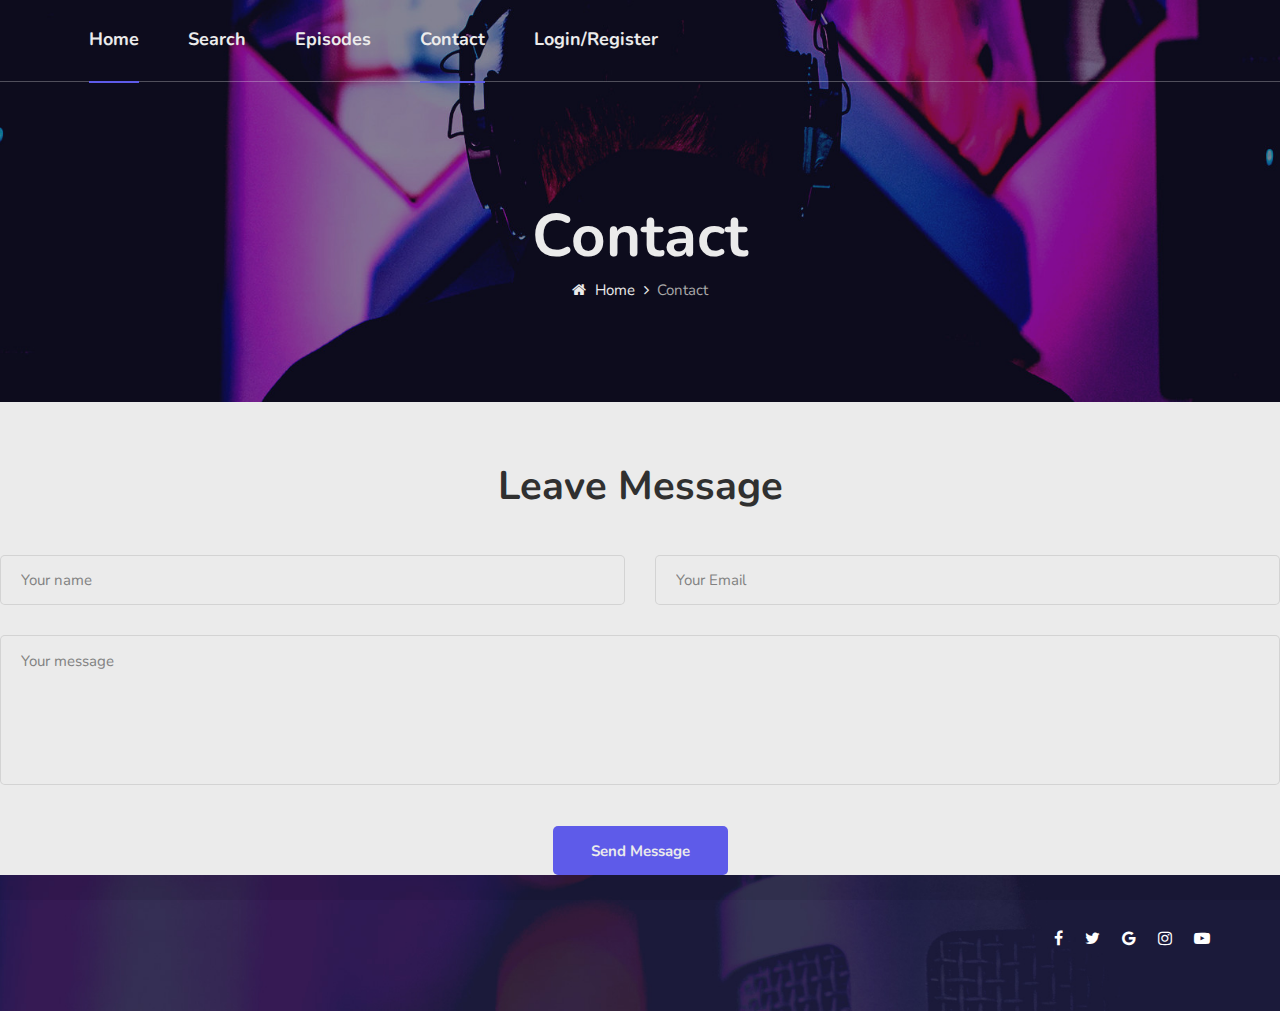
==== contact.html @ 4a9412c0 "Added files" ====
<!DOCTYPE html>
<html lang="ENG. US">

<head>
    <meta charset="UTF-8">
    <meta name="description" content="Podcast Website">
    <meta name="keywords" content="Podcast Website">
    <meta name="viewport" content="width=device-width, initial-scale=1.0">
    <meta http-equiv="X-UA-Compatible" content="ie=edge">
    <title>Podcast Website</title>

    <!-- Google Font -->
    <link href="https://fonts.googleapis.com/css2?family=Nunito:wght@300;400;600;700;800;900&display=swap"
    rel="stylesheet">

    <!-- Css Styles -->
    <link rel="stylesheet" href="css/bootstrap.min.css" type="text/css">
    <link rel="stylesheet" href="css/font-awesome.min.css" type="text/css">
    <link rel="stylesheet" href="css/elegant-icons.css" type="text/css">
    <link rel="stylesheet" href="css/magnific-popup.css" type="text/css">
    <link rel="stylesheet" href="css/owl.carousel.min.css" type="text/css">
    <link rel="stylesheet" href="css/slicknav.min.css" type="text/css">
    <link rel="stylesheet" href="css/style.css" type="text/css">
</head>

<body>
    <!-- Page Preloder -->
    <div id="preloder">
        <div class="loader"></div>
    </div>

    <!-- Offcanvas Menu Begin -->
    <div class="offcanvas-menu-overlay"></div>
    <div class="offcanvas-menu-wrapper">
        
        <div class="offcanvas__logo">
            <a href="./index.html"><img src="img/logo.jpg" alt=""></a>
        </div>
        <div id="mobile-menu-wrap"></div>
       
    </div>
    <!-- Offcanvas Menu End -->

    <!-- Header Section Begin -->
    <header class="header">
        <div class="container-fluid">
            <div class="row">
                <div class="col-lg-8">
                    <div class="header__logo">
                        <a href="./index.html"><img src="img/logo.png" alt=""></a>
                    </div>
                    <nav class="header__menu mobile-menu">
                        <ul>
                            <li class="active"><a href="./index.html">Home</a></li>
                            <li><a href="./search.html">Search</a></li>
                            <li><a href="./episodes.html">Episodes</a></li>
                            <li class="active"><a href="./contact.html">Contact</a></li>
                            <li><a href="./login.html">Login/Register</a></li>
                        </ul>
                    </nav>
                </div>
            </div>
            <div class="canvas__open"><i class="fa fa-bars"></i></div>
        </div>
    </header>
    <!-- Header Section End -->

    <!-- Breadcrumb Section Begin -->
    <section class="breadcrumb-option normal-breadcrumb spad set-bg" data-setbg="img/breadcrumb-bg.jpg">
        <div class="container">
            <div class="row">
                <div class="col-lg-12">
                    <div class="breadcrumb__text">
                        <h2>Contact</h2>
                        <div class="breadcrumb__links">
                            <a href="./index.html"><i class="fa fa-home"></i> Home</a>
                            <span>Contact</span>
                        </div>
                    </div>
                </div>
            </div>
        </div>
    </section>
    <!-- Breadcrumb Section End -->

    <!-- Contact Section Begin -->
   
       
        <div class="row">
            <div class="col-lg-12">
                <div class="contact__form">
                    <h2>Leave Message</h2>
                    <form action="#">
                        <div class="row">
                            <div class="col-lg-6 col-md-6 col-sm-6">
                                <input type="text" placeholder="Your name">
                            </div>
                            <div class="col-lg-6 col-md-6 col-sm-6">
                                <input type="text" placeholder="Your Email">
                            </div>
                            <div class="col-lg-12 text-center">
                                <textarea placeholder="Your message"></textarea>
                                <button type="submit" class="site-btn">Send Message</button>
                            </div>
                        </div>
                    </form>
                </div>
            </div>
        </div>
    </div>
</section>
<!-- Contact Section End -->

<!-- Footer Section Begin -->
<footer class="footer set-bg" data-setbg="img/footer-bg.jpg">
    <div class="container">
         
        <div class="row">
            <div class="col-lg-9 col-md-9">
                <div class="footer__widget">
                    <div class="footer__logo">
                        <a href="#"><img src="img/logo.png" alt=""></a>
                    </div>
                  
            </div>
        </div>
        <div class="col-lg-3 col-md-3">
            <div class="footer__social " style="margin-top:20%">
                <a href="#"><i class="fa fa-facebook"></i></a>
                <a href="#"><i class="fa fa-twitter"></i></a>
                <a href="#"><i class="fa fa-google"></i></a>
                <a href="#"><i class="fa fa-instagram"></i></a>
                <a href="#"><i class="fa fa-youtube-play"></i></a>
            </div>
        </div>
    </div>
</div>
</footer>
<!-- Footer Section End -->

<!-- Js Plugins -->
<script src="js/jquery-3.3.1.min.js"></script>
<script src="js/bootstrap.min.js"></script>
<script src="js/jquery.magnific-popup.min.js"></script>
<script src="js/mixitup.min.js"></script>
<script src="js/jquery.slicknav.js"></script>
<script src="js/owl.carousel.min.js"></script>
<script src="js/main.js"></script>

<!-- Music Plugin -->
<script src="js/jquery.jplayer.min.js"></script>
<script src="js/jplayerInit.js"></script>
</body>

</html>
---- css/elegant-icons.css ----
@font-face {
	font-family: 'ElegantIcons';
	src:url('../fonts/ElegantIcons.eot');
	src:url('../fonts/ElegantIcons.eot?#iefix') format('embedded-opentype'),
		url('../fonts/ElegantIcons.woff') format('woff'),
		url('../fonts/ElegantIcons.ttf') format('truetype'),
		url('../fonts/ElegantIcons.svg#ElegantIcons') format('svg');
	font-weight: normal;
	font-style: normal;
}

/* Use the following CSS code if you want to use data attributes for inserting your icons */
[data-icon]:before {
	font-family: 'ElegantIcons';
	content: attr(data-icon);
	speak: none;
	font-weight: normal;
	font-variant: normal;
	text-transform: none;
	line-height: 1;
	-webkit-font-smoothing: antialiased;
	-moz-osx-font-smoothing: grayscale;
}

/* Use the following CSS code if you want to have a class per icon */
/*
Instead of a list of all class selectors,
you can use the generic selector below, but it's slower:
[class*="your-class-prefix"] {
*/
.arrow_up, .arrow_down, .arrow_left, .arrow_right, .arrow_left-up, .arrow_right-up, .arrow_right-down, .arrow_left-down, .arrow-up-down, .arrow_up-down_alt, .arrow_left-right_alt, .arrow_left-right, .arrow_expand_alt2, .arrow_expand_alt, .arrow_condense, .arrow_expand, .arrow_move, .arrow_carrot-up, .arrow_carrot-down, .arrow_carrot-left, .arrow_carrot-right, .arrow_carrot-2up, .arrow_carrot-2down, .arrow_carrot-2left, .arrow_carrot-2right, .arrow_carrot-up_alt2, .arrow_carrot-down_alt2, .arrow_carrot-left_alt2, .arrow_carrot-right_alt2, .arrow_carrot-2up_alt2, .arrow_carrot-2down_alt2, .arrow_carrot-2left_alt2, .arrow_carrot-2right_alt2, .arrow_triangle-up, .arrow_triangle-down, .arrow_triangle-left, .arrow_triangle-right, .arrow_triangle-up_alt2, .arrow_triangle-down_alt2, .arrow_triangle-left_alt2, .arrow_triangle-right_alt2, .arrow_back, .icon_minus-06, .icon_plus, .icon_close, .icon_check, .icon_minus_alt2, .icon_plus_alt2, .icon_close_alt2, .icon_check_alt2, .icon_zoom-out_alt, .icon_zoom-in_alt, .icon_search, .icon_box-empty, .icon_box-selected, .icon_minus-box, .icon_plus-box, .icon_box-checked, .icon_circle-empty, .icon_circle-slelected, .icon_stop_alt2, .icon_stop, .icon_pause_alt2, .icon_pause, .icon_menu, .icon_menu-square_alt2, .icon_menu-circle_alt2, .icon_ul, .icon_ol, .icon_adjust-horiz, .icon_adjust-vert, .icon_document_alt, .icon_documents_alt, .icon_pencil, .icon_pencil-edit_alt, .icon_pencil-edit, .icon_folder-alt, .icon_folder-open_alt, .icon_folder-add_alt, .icon_info_alt, .icon_error-oct_alt, .icon_error-circle_alt, .icon_error-triangle_alt, .icon_question_alt2, .icon_question, .icon_comment_alt, .icon_chat_alt, .icon_vol-mute_alt, .icon_volume-low_alt, .icon_volume-high_alt, .icon_quotations, .icon_quotations_alt2, .icon_clock_alt, .icon_lock_alt, .icon_lock-open_alt, .icon_key_alt, .icon_cloud_alt, .icon_cloud-upload_alt, .icon_cloud-download_alt, .icon_image, .icon_images, .icon_lightbulb_alt, .icon_gift_alt, .icon_house_alt, .icon_genius, .icon_mobile, .icon_tablet, .icon_laptop, .icon_desktop, .icon_camera_alt, .icon_mail_alt, .icon_cone_alt, .icon_ribbon_alt, .icon_bag_alt, .icon_creditcard, .icon_cart_alt, .icon_paperclip, .icon_tag_alt, .icon_tags_alt, .icon_trash_alt, .icon_cursor_alt, .icon_mic_alt, .icon_compass_alt, .icon_pin_alt, .icon_pushpin_alt, .icon_map_alt, .icon_drawer_alt, .icon_toolbox_alt, .icon_book_alt, .icon_calendar, .icon_film, .icon_table, .icon_contacts_alt, .icon_headphones, .icon_lifesaver, .icon_piechart, .icon_refresh, .icon_link_alt, .icon_link, .icon_loading, .icon_blocked, .icon_archive_alt, .icon_heart_alt, .icon_star_alt, .icon_star-half_alt, .icon_star, .icon_star-half, .icon_tools, .icon_tool, .icon_cog, .icon_cogs, .arrow_up_alt, .arrow_down_alt, .arrow_left_alt, .arrow_right_alt, .arrow_left-up_alt, .arrow_right-up_alt, .arrow_right-down_alt, .arrow_left-down_alt, .arrow_condense_alt, .arrow_expand_alt3, .arrow_carrot_up_alt, .arrow_carrot-down_alt, .arrow_carrot-left_alt, .arrow_carrot-right_alt, .arrow_carrot-2up_alt, .arrow_carrot-2dwnn_alt, .arrow_carrot-2left_alt, .arrow_carrot-2right_alt, .arrow_triangle-up_alt, .arrow_triangle-down_alt, .arrow_triangle-left_alt, .arrow_triangle-right_alt, .icon_minus_alt, .icon_plus_alt, .icon_close_alt, .icon_check_alt, .icon_zoom-out, .icon_zoom-in, .icon_stop_alt, .icon_menu-square_alt, .icon_menu-circle_alt, .icon_document, .icon_documents, .icon_pencil_alt, .icon_folder, .icon_folder-open, .icon_folder-add, .icon_folder_upload, .icon_folder_download, .icon_info, .icon_error-circle, .icon_error-oct, .icon_error-triangle, .icon_question_alt, .icon_comment, .icon_chat, .icon_vol-mute, .icon_volume-low, .icon_volume-high, .icon_quotations_alt, .icon_clock, .icon_lock, .icon_lock-open, .icon_key, .icon_cloud, .icon_cloud-upload, .icon_cloud-download, .icon_lightbulb, .icon_gift, .icon_house, .icon_camera, .icon_mail, .icon_cone, .icon_ribbon, .icon_bag, .icon_cart, .icon_tag, .icon_tags, .icon_trash, .icon_cursor, .icon_mic, .icon_compass, .icon_pin, .icon_pushpin, .icon_map, .icon_drawer, .icon_toolbox, .icon_book, .icon_contacts, .icon_archive, .icon_heart, .icon_profile, .icon_group, .icon_grid-2x2, .icon_grid-3x3, .icon_music, .icon_pause_alt, .icon_phone, .icon_upload, .icon_download, .social_facebook, .social_twitter, .social_pinterest, .social_googleplus, .social_tumblr, .social_tumbleupon, .social_wordpress, .social_instagram, .social_dribbble, .social_vimeo, .social_linkedin, .social_rss, .social_deviantart, .social_share, .social_myspace, .social_skype, .social_youtube, .social_picassa, .social_googledrive, .social_flickr, .social_blogger, .social_spotify, .social_delicious, .social_facebook_circle, .social_twitter_circle, .social_pinterest_circle, .social_googleplus_circle, .social_tumblr_circle, .social_stumbleupon_circle, .social_wordpress_circle, .social_instagram_circle, .social_dribbble_circle, .social_vimeo_circle, .social_linkedin_circle, .social_rss_circle, .social_deviantart_circle, .social_share_circle, .social_myspace_circle, .social_skype_circle, .social_youtube_circle, .social_picassa_circle, .social_googledrive_alt2, .social_flickr_circle, .social_blogger_circle, .social_spotify_circle, .social_delicious_circle, .social_facebook_square, .social_twitter_square, .social_pinterest_square, .social_googleplus_square, .social_tumblr_square, .social_stumbleupon_square, .social_wordpress_square, .social_instagram_square, .social_dribbble_square, .social_vimeo_square, .social_linkedin_square, .social_rss_square, .social_deviantart_square, .social_share_square, .social_myspace_square, .social_skype_square, .social_youtube_square, .social_picassa_square, .social_googledrive_square, .social_flickr_square, .social_blogger_square, .social_spotify_square, .social_delicious_square, .icon_printer, .icon_calulator, .icon_building, .icon_floppy, .icon_drive, .icon_search-2, .icon_id, .icon_id-2, .icon_puzzle, .icon_like, .icon_dislike, .icon_mug, .icon_currency, .icon_wallet, .icon_pens, .icon_easel, .icon_flowchart, .icon_datareport, .icon_briefcase, .icon_shield, .icon_percent, .icon_globe, .icon_globe-2, .icon_target, .icon_hourglass, .icon_balance, .icon_rook, .icon_printer-alt, .icon_calculator_alt, .icon_building_alt, .icon_floppy_alt, .icon_drive_alt, .icon_search_alt, .icon_id_alt, .icon_id-2_alt, .icon_puzzle_alt, .icon_like_alt, .icon_dislike_alt, .icon_mug_alt, .icon_currency_alt, .icon_wallet_alt, .icon_pens_alt, .icon_easel_alt, .icon_flowchart_alt, .icon_datareport_alt, .icon_briefcase_alt, .icon_shield_alt, .icon_percent_alt, .icon_globe_alt, .icon_clipboard {
	font-family: 'ElegantIcons';
	speak: none;
	font-style: normal;
	font-weight: normal;
	font-variant: normal;
	text-transform: none;
	line-height: 1;
	-webkit-font-smoothing: antialiased;
}
.arrow_up:before {
	content: "\21";
}
.arrow_down:before {
	content: "\22";
}
.arrow_left:before {
	content: "\23";
}
.arrow_right:before {
	content: "\24";
}
.arrow_left-up:before {
	content: "\25";
}
.arrow_right-up:before {
	content: "\26";
}
.arrow_right-down:before {
	content: "\27";
}
.arrow_left-down:before {
	content: "\28";
}
.arrow-up-down:before {
	content: "\29";
}
.arrow_up-down_alt:before {
	content: "\2a";
}
.arrow_left-right_alt:before {
	content: "\2b";
}
.arrow_left-right:before {
	content: "\2c";
}
.arrow_expand_alt2:before {
	content: "\2d";
}
.arrow_expand_alt:before {
	content: "\2e";
}
.arrow_condense:before {
	content: "\2f";
}
.arrow_expand:before {
	content: "\30";
}
.arrow_move:before {
	content: "\31";
}
.arrow_carrot-up:before {
	content: "\32";
}
.arrow_carrot-down:before {
	content: "\33";
}
.arrow_carrot-left:before {
	content: "\34";
}
.arrow_carrot-right:before {
	content: "\35";
}
.arrow_carrot-2up:before {
	content: "\36";
}
.arrow_carrot-2down:before {
	content: "\37";
}
.arrow_carrot-2left:before {
	content: "\38";
}
.arrow_carrot-2right:before {
	content: "\39";
}
.arrow_carrot-up_alt2:before {
	content: "\3a";
}
.arrow_carrot-down_alt2:before {
	content: "\3b";
}
.arrow_carrot-left_alt2:before {
	content: "\3c";
}
.arrow_carrot-right_alt2:before {
	content: "\3d";
}
.arrow_carrot-2up_alt2:before {
	content: "\3e";
}
.arrow_carrot-2down_alt2:before {
	content: "\3f";
}
.arrow_carrot-2left_alt2:before {
	content: "\40";
}
.arrow_carrot-2right_alt2:before {
	content: "\41";
}
.arrow_triangle-up:before {
	content: "\42";
}
.arrow_triangle-down:before {
	content: "\43";
}
.arrow_triangle-left:before {
	content: "\44";
}
.arrow_triangle-right:before {
	content: "\45";
}
.arrow_triangle-up_alt2:before {
	content: "\46";
}
.arrow_triangle-down_alt2:before {
	content: "\47";
}
.arrow_triangle-left_alt2:before {
	content: "\48";
}
.arrow_triangle-right_alt2:before {
	content: "\49";
}
.arrow_back:before {
	content: "\4a";
}
.icon_minus-06:before {
	content: "\4b";
}
.icon_plus:before {
	content: "\4c";
}
.icon_close:before {
	content: "\4d";
}
.icon_check:before {
	content: "\4e";
}
.icon_minus_alt2:before {
	content: "\4f";
}
.icon_plus_alt2:before {
	content: "\50";
}
.icon_close_alt2:before {
	content: "\51";
}
.icon_check_alt2:before {
	content: "\52";
}
.icon_zoom-out_alt:before {
	content: "\53";
}
.icon_zoom-in_alt:before {
	content: "\54";
}
.icon_search:before {
	content: "\55";
}
.icon_box-empty:before {
	content: "\56";
}
.icon_box-selected:before {
	content: "\57";
}
.icon_minus-box:before {
	content: "\58";
}
.icon_plus-box:before {
	content: "\59";
}
.icon_box-checked:before {
	content: "\5a";
}
.icon_circle-empty:before {
	content: "\5b";
}
.icon_circle-slelected:before {
	content: "\5c";
}
.icon_stop_alt2:before {
	content: "\5d";
}
.icon_stop:before {
	content: "\5e";
}
.icon_pause_alt2:before {
	content: "\5f";
}
.icon_pause:before {
	content: "\60";
}
.icon_menu:before {
	content: "\61";
}
.icon_menu-square_alt2:before {
	content: "\62";
}
.icon_menu-circle_alt2:before {
	content: "\63";
}
.icon_ul:before {
	content: "\64";
}
.icon_ol:before {
	content: "\65";
}
.icon_adjust-horiz:before {
	content: "\66";
}
.icon_adjust-vert:before {
	content: "\67";
}
.icon_document_alt:before {
	content: "\68";
}
.icon_documents_alt:before {
	content: "\69";
}
.icon_pencil:before {
	content: "\6a";
}
.icon_pencil-edit_alt:before {
	content: "\6b";
}
.icon_pencil-edit:before {
	content: "\6c";
}
.icon_folder-alt:before {
	content: "\6d";
}
.icon_folder-open_alt:before {
	content: "\6e";
}
.icon_folder-add_alt:before {
	content: "\6f";
}
.icon_info_alt:before {
	content: "\70";
}
.icon_error-oct_alt:before {
	content: "\71";
}
.icon_error-circle_alt:before {
	content: "\72";
}
.icon_error-triangle_alt:before {
	content: "\73";
}
.icon_question_alt2:before {
	content: "\74";
}
.icon_question:before {
	content: "\75";
}
.icon_comment_alt:before {
	content: "\76";
}
.icon_chat_alt:before {
	content: "\77";
}
.icon_vol-mute_alt:before {
	content: "\78";
}
.icon_volume-low_alt:before {
	content: "\79";
}
.icon_volume-high_alt:before {
	content: "\7a";
}
.icon_quotations:before {
	content: "\7b";
}
.icon_quotations_alt2:before {
	content: "\7c";
}
.icon_clock_alt:before {
	content: "\7d";
}
.icon_lock_alt:before {
	content: "\7e";
}
.icon_lock-open_alt:before {
	content: "\e000";
}
.icon_key_alt:before {
	content: "\e001";
}
.icon_cloud_alt:before {
	content: "\e002";
}
.icon_cloud-upload_alt:before {
	content: "\e003";
}
.icon_cloud-download_alt:before {
	content: "\e004";
}
.icon_image:before {
	content: "\e005";
}
.icon_images:before {
	content: "\e006";
}
.icon_lightbulb_alt:before {
	content: "\e007";
}
.icon_gift_alt:before {
	content: "\e008";
}
.icon_house_alt:before {
	content: "\e009";
}
.icon_genius:before {
	content: "\e00a";
}
.icon_mobile:before {
	content: "\e00b";
}
.icon_tablet:before {
	content: "\e00c";
}
.icon_laptop:before {
	content: "\e00d";
}
.icon_desktop:before {
	content: "\e00e";
}
.icon_camera_alt:before {
	content: "\e00f";
}
.icon_mail_alt:before {
	content: "\e010";
}
.icon_cone_alt:before {
	content: "\e011";
}
.icon_ribbon_alt:before {
	content: "\e012";
}
.icon_bag_alt:before {
	content: "\e013";
}
.icon_creditcard:before {
	content: "\e014";
}
.icon_cart_alt:before {
	content: "\e015";
}
.icon_paperclip:before {
	content: "\e016";
}
.icon_tag_alt:before {
	content: "\e017";
}
.icon_tags_alt:before {
	content: "\e018";
}
.icon_trash_alt:before {
	content: "\e019";
}
.icon_cursor_alt:before {
	content: "\e01a";
}
.icon_mic_alt:before {
	content: "\e01b";
}
.icon_compass_alt:before {
	content: "\e01c";
}
.icon_pin_alt:before {
	content: "\e01d";
}
.icon_pushpin_alt:before {
	content: "\e01e";
}
.icon_map_alt:before {
	content: "\e01f";
}
.icon_drawer_alt:before {
	content: "\e020";
}
.icon_toolbox_alt:before {
	content: "\e021";
}
.icon_book_alt:before {
	content: "\e022";
}
.icon_calendar:before {
	content: "\e023";
}
.icon_film:before {
	content: "\e024";
}
.icon_table:before {
	content: "\e025";
}
.icon_contacts_alt:before {
	content: "\e026";
}
.icon_headphones:before {
	content: "\e027";
}
.icon_lifesaver:before {
	content: "\e028";
}
.icon_piechart:before {
	content: "\e029";
}
.icon_refresh:before {
	content: "\e02a";
}
.icon_link_alt:before {
	content: "\e02b";
}
.icon_link:before {
	content: "\e02c";
}
.icon_loading:before {
	content: "\e02d";
}
.icon_blocked:before {
	content: "\e02e";
}
.icon_archive_alt:before {
	content: "\e02f";
}
.icon_heart_alt:before {
	content: "\e030";
}
.icon_star_alt:before {
	content: "\e031";
}
.icon_star-half_alt:before {
	content: "\e032";
}
.icon_star:before {
	content: "\e033";
}
.icon_star-half:before {
	content: "\e034";
}
.icon_tools:before {
	content: "\e035";
}
.icon_tool:before {
	content: "\e036";
}
.icon_cog:before {
	content: "\e037";
}
.icon_cogs:before {
	content: "\e038";
}
.arrow_up_alt:before {
	content: "\e039";
}
.arrow_down_alt:before {
	content: "\e03a";
}
.arrow_left_alt:before {
	content: "\e03b";
}
.arrow_right_alt:before {
	content: "\e03c";
}
.arrow_left-up_alt:before {
	content: "\e03d";
}
.arrow_right-up_alt:before {
	content: "\e03e";
}
.arrow_right-down_alt:before {
	content: "\e03f";
}
.arrow_left-down_alt:before {
	content: "\e040";
}
.arrow_condense_alt:before {
	content: "\e041";
}
.arrow_expand_alt3:before {
	content: "\e042";
}
.arrow_carrot_up_alt:before {
	content: "\e043";
}
.arrow_carrot-down_alt:before {
	content: "\e044";
}
.arrow_carrot-left_alt:before {
	content: "\e045";
}
.arrow_carrot-right_alt:before {
	content: "\e046";
}
.arrow_carrot-2up_alt:before {
	content: "\e047";
}
.arrow_carrot-2dwnn_alt:before {
	content: "\e048";
}
.arrow_carrot-2left_alt:before {
	content: "\e049";
}
.arrow_carrot-2right_alt:before {
	content: "\e04a";
}
.arrow_triangle-up_alt:before {
	content: "\e04b";
}
.arrow_triangle-down_alt:before {
	content: "\e04c";
}
.arrow_triangle-left_alt:before {
	content: "\e04d";
}
.arrow_triangle-right_alt:before {
	content: "\e04e";
}
.icon_minus_alt:before {
	content: "\e04f";
}
.icon_plus_alt:before {
	content: "\e050";
}
.icon_close_alt:before {
	content: "\e051";
}
.icon_check_alt:before {
	content: "\e052";
}
.icon_zoom-out:before {
	content: "\e053";
}
.icon_zoom-in:before {
	content: "\e054";
}
.icon_stop_alt:before {
	content: "\e055";
}
.icon_menu-square_alt:before {
	content: "\e056";
}
.icon_menu-circle_alt:before {
	content: "\e057";
}
.icon_document:before {
	content: "\e058";
}
.icon_documents:before {
	content: "\e059";
}
.icon_pencil_alt:before {
	content: "\e05a";
}
.icon_folder:before {
	content: "\e05b";
}
.icon_folder-open:before {
	content: "\e05c";
}
.icon_folder-add:before {
	content: "\e05d";
}
.icon_folder_upload:before {
	content: "\e05e";
}
.icon_folder_download:before {
	content: "\e05f";
}
.icon_info:before {
	content: "\e060";
}
.icon_error-circle:before {
	content: "\e061";
}
.icon_error-oct:before {
	content: "\e062";
}
.icon_error-triangle:before {
	content: "\e063";
}
.icon_question_alt:before {
	content: "\e064";
}
.icon_comment:before {
	content: "\e065";
}
.icon_chat:before {
	content: "\e066";
}
.icon_vol-mute:before {
	content: "\e067";
}
.icon_volume-low:before {
	content: "\e068";
}
.icon_volume-high:before {
	content: "\e069";
}
.icon_quotations_alt:before {
	content: "\e06a";
}
.icon_clock:before {
	content: "\e06b";
}
.icon_lock:before {
	content: "\e06c";
}
.icon_lock-open:before {
	content: "\e06d";
}
.icon_key:before {
	content: "\e06e";
}
.icon_cloud:before {
	content: "\e06f";
}
.icon_cloud-upload:before {
	content: "\e070";
}
.icon_cloud-download:before {
	content: "\e071";
}
.icon_lightbulb:before {
	content: "\e072";
}
.icon_gift:before {
	content: "\e073";
}
.icon_house:before {
	content: "\e074";
}
.icon_camera:before {
	content: "\e075";
}
.icon_mail:before {
	content: "\e076";
}
.icon_cone:before {
	content: "\e077";
}
.icon_ribbon:before {
	content: "\e078";
}
.icon_bag:before {
	content: "\e079";
}
.icon_cart:before {
	content: "\e07a";
}
.icon_tag:before {
	content: "\e07b";
}
.icon_tags:before {
	content: "\e07c";
}
.icon_trash:before {
	content: "\e07d";
}
.icon_cursor:before {
	content: "\e07e";
}
.icon_mic:before {
	content: "\e07f";
}
.icon_compass:before {
	content: "\e080";
}
.icon_pin:before {
	content: "\e081";
}
.icon_pushpin:before {
	content: "\e082";
}
.icon_map:before {
	content: "\e083";
}
.icon_drawer:before {
	content: "\e084";
}
.icon_toolbox:before {
	content: "\e085";
}
.icon_book:before {
	content: "\e086";
}
.icon_contacts:before {
	content: "\e087";
}
.icon_archive:before {
	content: "\e088";
}
.icon_heart:before {
	content: "\e089";
}
.icon_profile:before {
	content: "\e08a";
}
.icon_group:before {
	content: "\e08b";
}
.icon_grid-2x2:before {
	content: "\e08c";
}
.icon_grid-3x3:before {
	content: "\e08d";
}
.icon_music:before {
	content: "\e08e";
}
.icon_pause_alt:before {
	content: "\e08f";
}
.icon_phone:before {
	content: "\e090";
}
.icon_upload:before {
	content: "\e091";
}
.icon_download:before {
	content: "\e092";
}
.social_facebook:before {
	content: "\e093";
}
.social_twitter:before {
	content: "\e094";
}
.social_pinterest:before {
	content: "\e095";
}
.social_googleplus:before {
	content: "\e096";
}
.social_tumblr:before {
	content: "\e097";
}
.social_tumbleupon:before {
	content: "\e098";
}
.social_wordpress:before {
	content: "\e099";
}
.social_instagram:before {
	content: "\e09a";
}
.social_dribbble:before {
	content: "\e09b";
}
.social_vimeo:before {
	content: "\e09c";
}
.social_linkedin:before {
	content: "\e09d";
}
.social_rss:before {
	content: "\e09e";
}
.social_deviantart:before {
	content: "\e09f";
}
.social_share:before {
	content: "\e0a0";
}
.social_myspace:before {
	content: "\e0a1";
}
.social_skype:before {
	content: "\e0a2";
}
.social_youtube:before {
	content: "\e0a3";
}
.social_picassa:before {
	content: "\e0a4";
}
.social_googledrive:before {
	content: "\e0a5";
}
.social_flickr:before {
	content: "\e0a6";
}
.social_blogger:before {
	content: "\e0a7";
}
.social_spotify:before {
	content: "\e0a8";
}
.social_delicious:before {
	content: "\e0a9";
}
.social_facebook_circle:before {
	content: "\e0aa";
}
.social_twitter_circle:before {
	content: "\e0ab";
}
.social_pinterest_circle:before {
	content: "\e0ac";
}
.social_googleplus_circle:before {
	content: "\e0ad";
}
.social_tumblr_circle:before {
	content: "\e0ae";
}
.social_stumbleupon_circle:before {
	content: "\e0af";
}
.social_wordpress_circle:before {
	content: "\e0b0";
}
.social_instagram_circle:before {
	content: "\e0b1";
}
.social_dribbble_circle:before {
	content: "\e0b2";
}
.social_vimeo_circle:before {
	content: "\e0b3";
}
.social_linkedin_circle:before {
	content: "\e0b4";
}
.social_rss_circle:before {
	content: "\e0b5";
}
.social_deviantart_circle:before {
	content: "\e0b6";
}
.social_share_circle:before {
	content: "\e0b7";
}
.social_myspace_circle:before {
	content: "\e0b8";
}
.social_skype_circle:before {
	content: "\e0b9";
}
.social_youtube_circle:before {
	content: "\e0ba";
}
.social_picassa_circle:before {
	content: "\e0bb";
}
.social_googledrive_alt2:before {
	content: "\e0bc";
}
.social_flickr_circle:before {
	content: "\e0bd";
}
.social_blogger_circle:before {
	content: "\e0be";
}
.social_spotify_circle:before {
	content: "\e0bf";
}
.social_delicious_circle:before {
	content: "\e0c0";
}
.social_facebook_square:before {
	content: "\e0c1";
}
.social_twitter_square:before {
	content: "\e0c2";
}
.social_pinterest_square:before {
	content: "\e0c3";
}
.social_googleplus_square:before {
	content: "\e0c4";
}
.social_tumblr_square:before {
	content: "\e0c5";
}
.social_stumbleupon_square:before {
	content: "\e0c6";
}
.social_wordpress_square:before {
	content: "\e0c7";
}
.social_instagram_square:before {
	content: "\e0c8";
}
.social_dribbble_square:before {
	content: "\e0c9";
}
.social_vimeo_square:before {
	content: "\e0ca";
}
.social_linkedin_square:before {
	content: "\e0cb";
}
.social_rss_square:before {
	content: "\e0cc";
}
.social_deviantart_square:before {
	content: "\e0cd";
}
.social_share_square:before {
	content: "\e0ce";
}
.social_myspace_square:before {
	content: "\e0cf";
}
.social_skype_square:before {
	content: "\e0d0";
}
.social_youtube_square:before {
	content: "\e0d1";
}
.social_picassa_square:before {
	content: "\e0d2";
}
.social_googledrive_square:before {
	content: "\e0d3";
}
.social_flickr_square:before {
	content: "\e0d4";
}
.social_blogger_square:before {
	content: "\e0d5";
}
.social_spotify_square:before {
	content: "\e0d6";
}
.social_delicious_square:before {
	content: "\e0d7";
}
.icon_printer:before {
	content: "\e103";
}
.icon_calulator:before {
	content: "\e0ee";
}
.icon_building:before {
	content: "\e0ef";
}
.icon_floppy:before {
	content: "\e0e8";
}
.icon_drive:before {
	content: "\e0ea";
}
.icon_search-2:before {
	content: "\e101";
}
.icon_id:before {
	content: "\e107";
}
.icon_id-2:before {
	content: "\e108";
}
.icon_puzzle:before {
	content: "\e102";
}
.icon_like:before {
	content: "\e106";
}
.icon_dislike:before {
	content: "\e0eb";
}
.icon_mug:before {
	content: "\e105";
}
.icon_currency:before {
	content: "\e0ed";
}
.icon_wallet:before {
	content: "\e100";
}
.icon_pens:before {
	content: "\e104";
}
.icon_easel:before {
	content: "\e0e9";
}
.icon_flowchart:before {
	content: "\e109";
}
.icon_datareport:before {
	content: "\e0ec";
}
.icon_briefcase:before {
	content: "\e0fe";
}
.icon_shield:before {
	content: "\e0f6";
}
.icon_percent:before {
	content: "\e0fb";
}
.icon_globe:before {
	content: "\e0e2";
}
.icon_globe-2:before {
	content: "\e0e3";
}
.icon_target:before {
	content: "\e0f5";
}
.icon_hourglass:before {
	content: "\e0e1";
}
.icon_balance:before {
	content: "\e0ff";
}
.icon_rook:before {
	content: "\e0f8";
}
.icon_printer-alt:before {
	content: "\e0fa";
}
.icon_calculator_alt:before {
	content: "\e0e7";
}
.icon_building_alt:before {
	content: "\e0fd";
}
.icon_floppy_alt:before {
	content: "\e0e4";
}
.icon_drive_alt:before {
	content: "\e0e5";
}
.icon_search_alt:before {
	content: "\e0f7";
}
.icon_id_alt:before {
	content: "\e0e0";
}
.icon_id-2_alt:before {
	content: "\e0fc";
}
.icon_puzzle_alt:before {
	content: "\e0f9";
}
.icon_like_alt:before {
	content: "\e0dd";
}
.icon_dislike_alt:before {
	content: "\e0f1";
}
.icon_mug_alt:before {
	content: "\e0dc";
}
.icon_currency_alt:before {
	content: "\e0f3";
}
.icon_wallet_alt:before {
	content: "\e0d8";
}
.icon_pens_alt:before {
	content: "\e0db";
}
.icon_easel_alt:before {
	content: "\e0f0";
}
.icon_flowchart_alt:before {
	content: "\e0df";
}
.icon_datareport_alt:before {
	content: "\e0f2";
}
.icon_briefcase_alt:before {
	content: "\e0f4";
}
.icon_shield_alt:before {
	content: "\e0d9";
}
.icon_percent_alt:before {
	content: "\e0da";
}
.icon_globe_alt:before {
	content: "\e0de";
}
.icon_clipboard:before {
	content: "\e0e6";
}


	.glyph {
		float: left;
		text-align: center;
		padding: .75em;
		margin: .4em 1.5em .75em 0;
		width: 6em;
text-shadow: none;
	}
        .glyph_big {
        font-size: 128px;
        color: #59c5dc;
        float: left;
        margin-right: 20px;
        }

        .glyph div { padding-bottom: 10px;}

	.glyph input {
		font-family: consolas, monospace;
		font-size: 12px;
		width: 100%;
		text-align: center;
		border: 0;
		box-shadow: 0 0 0 1px #ccc;
		padding: .2em;
                -moz-border-radius: 5px;
                -webkit-border-radius: 5px;
	}
	.centered {
		margin-left: auto;
		margin-right: auto;
	}
	.glyph .fs1 {
		font-size: 2em;
	}
---- css/style.css ----
/******************************************************************
Theme Name: Megapod
Description: Mogapod Music Tamplate
Author: Colorib
Author URI: https://www.colorib.com/
Version: 1.0
Created: Colorib
******************************************************************/

/*------------------------------------------------------------------
[Table of contents]

1.  Template default CSS
	1.1	Variables
	1.2	Mixins
	1.3	Flexbox
	1.4	Reset
2.  Helper Css
3.  Header Section
4.  Hero Section
5.  Services Section
6.  Track Section
7.  Countdown Section
8.  Team Section
9.  Contact
10.  Footer Style
-------------------------------------------------------------------*/

/*----------------------------------------*/
/* Template default CSS
/*----------------------------------------*/

html,
body {
	height: 100%;
	font-family: "Nunito", sans-serif;
	-webkit-font-smoothing: antialiased;
	font-smoothing: antialiased;
}

h1,
h2,
h3,
h4,
h5,
h6 {
	margin: 0;
	color: #111111;
	font-weight: 400;
	font-family: "Nunito", sans-serif;
}

h1 {
	font-size: 70px;
}

h2 {
	font-size: 36px;
}

h3 {
	font-size: 30px;
}

h4 {
	font-size: 24px;
}

h5 {
	font-size: 18px;
}

h6 {
	font-size: 16px;
}

p {
	font-size: 15px;
	font-family: "Nunito", sans-serif;
	color: #8d8d8d;
	font-weight: 400;
	line-height: 25px;
	margin: 0 0 15px 0;
}

img {
	max-width: 100%;
}

input:focus,
select:focus,
button:focus,
textarea:focus {
	outline: none;
}

a:hover,
a:focus {
	text-decoration: none;
	outline: none;
	color: #ffffff;
}

ul,
ol {
	padding: 0;
	margin: 0;
}

/*---------------------
  Helper CSS
-----------------------*/

.section-title {
	margin-bottom: 45px;
	text-align: center;
}

.section-title h2 {
	font-size: 40px;
	color: #353535;
	font-weight: 700;
}

.set-bg {
	background-repeat: no-repeat;
	background-size: cover;
	background-position: top center;
}

.spad {
	padding-top: 100px;
	padding-bottom: 100px;
}

.text-white h1,
.text-white h2,
.text-white h3,
.text-white h4,
.text-white h5,
.text-white h6,
.text-white p,
.text-white span,
.text-white li,
.text-white a {
	color: #fff;
}

/* buttons */

.primary-btn {
	display: inline-block;
	font-size: 15px;
	font-weight: 700;
	padding: 14px 25px 12px;
	color: #ffffff;
	background: #6763fd;
	border-radius: 5px;
}

.primary-btn.white-btn {
	background: #ffffff;
	margin-left: 6px;
	color: #232323;
}

.site-btn {
	font-size: 15px;
	color: #ffffff;
	font-weight: 700;
	background: #6763fd;
	display: inline-block;
	padding: 9px 26px 8px;
	border-radius: 50px;
	border: none;
}

/* Preloder */

#preloder {
	position: fixed;
	width: 100%;
	height: 100%;
	top: 0;
	left: 0;
	z-index: 999999;
	background: #000;
}

.loader {
	width: 40px;
	height: 40px;
	position: absolute;
	top: 50%;
	left: 50%;
	margin-top: -13px;
	margin-left: -13px;
	border-radius: 60px;
	animation: loader 0.8s linear infinite;
	-webkit-animation: loader 0.8s linear infinite;
}

@keyframes loader {
	0% {
		-webkit-transform: rotate(0deg);
		transform: rotate(0deg);
		border: 4px solid #f44336;
		border-left-color: transparent;
	}
	50% {
		-webkit-transform: rotate(180deg);
		transform: rotate(180deg);
		border: 4px solid #673ab7;
		border-left-color: transparent;
	}
	100% {
		-webkit-transform: rotate(360deg);
		transform: rotate(360deg);
		border: 4px solid #f44336;
		border-left-color: transparent;
	}
}

@-webkit-keyframes loader {
	0% {
		-webkit-transform: rotate(0deg);
		border: 4px solid #f44336;
		border-left-color: transparent;
	}
	50% {
		-webkit-transform: rotate(180deg);
		border: 4px solid #673ab7;
		border-left-color: transparent;
	}
	100% {
		-webkit-transform: rotate(360deg);
		border: 4px solid #f44336;
		border-left-color: transparent;
	}
}

/*---------------------
  Header
-----------------------*/

.header {
	position: absolute;
	left: 0;
	top: 0;
	width: 100%;
	z-index: 9;
	border-bottom: 1px solid rgba(255, 255, 255, 0.3);
}

.header.header--normal {
	position: relative;
	background: #290849;
}

.header__logo {
	padding: 25px 0;
	display: inline-block;
	margin-right: 250px;
}

.header__logo a {
	display: inline-block;
}

.header__menu {
	display: inline-block;
}

.header__menu ul li {
	list-style: none;
	display: inline-block;
	margin-right: 45px;
	position: relative;
}

.header__menu ul li.active a:after {
	-webkit-transform: scale(1);
	-ms-transform: scale(1);
	transform: scale(1);
}

.header__menu ul li:hover a:after {
	-webkit-transform: scale(1);
	-ms-transform: scale(1);
	transform: scale(1);
}

.header__menu ul li:hover .dropdown {
	top: 82px;
	opacity: 1;
	visibility: visible;
}

.header__menu ul li:last-child {
	margin-right: 0;
}

.header__menu ul li .dropdown {
	position: absolute;
	left: 0;
	top: 110px;
	width: 150px;
	background: #111111;
	text-align: left;
	padding: 2px 0;
	z-index: 9;
	opacity: 0;
	visibility: hidden;
	-webkit-transition: all, 0.3s;
	-o-transition: all, 0.3s;
	transition: all, 0.3s;
}

.header__menu ul li .dropdown li {
	display: block;
	margin-right: 0;
}

.header__menu ul li .dropdown li a {
	font-size: 14px;
	color: #ffffff;
	font-weight: 400;
	padding: 8px 20px;
	text-transform: capitalize;
}

.header__menu ul li .dropdown li a:after {
	display: none;
}

.header__menu ul li a {
	font-size: 18px;
	font-weight: 700;
	color: #ffffff;
	display: block;
	padding: 26px 0 28px;
	position: relative;
}

.header__menu ul li a:after {
	position: absolute;
	left: 0;
	bottom: -2px;
	width: 100%;
	height: 2px;
	background: #6763fd;
	content: "";
	-webkit-transform: scale(0);
	-ms-transform: scale(0);
	transform: scale(0);
	-webkit-transition: all, 0.5s;
	-o-transition: all, 0.5s;
	transition: all, 0.5s;
}

.header__right {
	padding: 25px 0;
	text-align: right;
}

.header__right__search {
	display: inline-block;
	margin-right: 130px;
}

.header__right__search form {
	width: 225px;
	position: relative;
}

.header__right__search form input {
	width: 100%;
	height: 30px;
	font-size: 16px;
	color: #ffffff;
	opacity: 0.3;
	background: transparent;
	border: none;
}

.header__right__search form input::-webkit-input-placeholder {
	color: #ffffff;
}

.header__right__search form input::-moz-placeholder {
	color: #ffffff;
}

.header__right__search form input:-ms-input-placeholder {
	color: #ffffff;
}

.header__right__search form input::-ms-input-placeholder {
	color: #ffffff;
}

.header__right__search form input::placeholder {
	color: #ffffff;
}

.header__right__search form button {
	font-size: 16px;
	color: #ffffff;
	border: none;
	background: transparent;
	position: absolute;
	right: 0;
	top: 0;
	height: 100%;
}

.header__right__social {
	display: inline-block;
}

.header__right__social a {
	display: inline-block;
	font-size: 16px;
	color: #ffffff;
	margin-right: 18px;
	-webkit-transition: all, 0.3s;
	-o-transition: all, 0.3s;
	transition: all, 0.3s;
}

.header__right__social a:hover {
	color: #6763fd;
}

.header__right__social a:last-child {
	margin-right: 0;
}

.canvas__open {
	display: none;
}

.offcanvas-menu-wrapper {
	display: none;
}

/*---------------------
  Hero
-----------------------*/

.hero {
	padding-top: 240px;
	padding-bottom: 260px;
	position: relative;
}

.hero .container {
	padding: 0;
}

.hero__text {
	padding-top: 48px;
}

.hero__text h5 {
	color: #ffffff;
	font-size: 20px;
	font-weight: 700;
	margin-bottom: 20px;
}

.hero__text h5 span {
	color: #6763fd;
	margin-right: 5px;
}

.hero__text h2 {
	color: #ffffff;
	font-size: 60px;
	font-weight: 700;
	line-height: 70px;
	margin-bottom: 35px;
}

.hero__pic {
	height: 391px;
	display: -webkit-box;
	display: -ms-flexbox;
	display: flex;
	-webkit-box-align: center;
	-ms-flex-align: center;
	align-items: center;
	-webkit-box-pack: center;
	-ms-flex-pack: center;
	justify-content: center;
}

.single__track {
	background: rgba(104, 99, 253, 0.2);
	padding: 35px 0;
	position: absolute;
	left: 0;
	bottom: 0;
	width: 100%;
}

.single__track__item__pic {
	float: left;
	margin-right: 20px;
}

.single__track__item__pic img {
	height: 60px;
	width: 60px;
	border-radius: 50%;
}

.single__track__item__text {
	overflow: hidden;
	padding-top: 6px;
}

.single__track__item__text h5 {
	color: #ffffff;
	font-weight: 700;
	margin-bottom: 10px;
}

.single__track__item__text span {
	color: #ffffff;
	font-size: 15px;
	display: block;
}

.single__track__option {
	padding-top: 12px;
}

.jp-play {
	position: relative;
	height: 36px;
	width: 36px;
	background: transparent;
	border: none;
	background: #6763fd;
	border-radius: 50%;
}

.jp-play:after {
	position: absolute;
	display: block;
	left: 3px;
	top: -4px;
	content: "E";
	font-family: "ElegantIcons";
	font-size: 30px;
	color: #ffffff;
}

.jp-state-playing .jp-play:after {
	content: "`" !important;
	font-family: "ElegantIcons";
	font-size: 32px;
	left: 2px;
	top: -6px;
	color: #151433;
}

.jp-audio .jp-play:focus:after {
	content: "E";
	font-family: "ElegantIcons";
}

.jp-seek-bar>div {
	height: 5px;
	background: rgba(255, 255, 255, 0.2);
	cursor: pointer;
	width: 320px;
}

.player_bars {
	width: 420px;
	display: table;
	padding-left: 50px;
	position: relative;
	padding-top: 18px;
	float: left;
	margin-right: 18px;
}

.jp-play-bar {
	position: relative;
	height: 100%;
	background: #6763fd;
	overflow: visible !important;
}

.jp-current-time {
	font-size: 15px;
	font-weight: 700;
	color: #ffffff;
	position: absolute;
	left: -50px;
	top: -10px;
}

.jp-duration {
	font-size: 15px;
	font-weight: 700;
	color: #ffffff;
	position: absolute;
	right: 0;
	top: 9px;
}

.player_controls_box {
	width: 36px;
	float: left;
	margin-right: 15px;
}

.jp-mute {
	font-size: 14px;
	border: none;
	background: none;
	color: #ffffff;
	position: absolute;
	left: -5px;
	top: 10px;
}

.jp-volume-bar {
	height: 4px;
	width: 50px;
	background: rgba(255, 255, 255, 0.2);
	cursor: pointer;
}

.jp-volume-bar-value {
	background: #6763fd;
	height: 100%;
}

.jp-mute {
	font-size: 14px;
	color: #ffffff;
}

.jp-volume-controls {
	position: relative;
	width: 80px;
	float: left;
	padding-left: 30px;
	padding-top: 18px;
	margin-right: 30px;
}

.jp-btns {
	padding-top: 8px;
	float: left;
}

.jp-btns a {
	font-size: 15px;
	color: #ffffff;
	margin-right: 15px;
}

.jp-btns a:last-child {
	margin-right: 0;
}

/*---------------------
  Podcast
-----------------------*/

.podcast {
	padding-bottom: 70px;
}

.podcast .container {
	padding: 0;
}

.podcast__top {
	margin-bottom: 45px;
}

.podcast__top h2 {
	color: #353535;
	font-size: 40px;
	font-weight: 700;
}

.podcast__top ul {
	text-align: right;
}

.podcast__top ul li {
	list-style: none;
	font-size: 18px;
	font-weight: 700;
	color: #b7b7b7;
	display: inline-block;
	margin-right: 40px;
	position: relative;
	padding: 2px 0;
	cursor: pointer;
}

.podcast__top ul li.active {
	color: #6763fd;
}

.podcast__top ul li.active:after {
	-webkit-transform: scale(1);
	-ms-transform: scale(1);
	transform: scale(1);
}

.podcast__top ul li:after {
	position: absolute;
	left: 0;
	bottom: 0;
	width: 100%;
	height: 2px;
	background: #6763fd;
	content: "";
	-webkit-transform: scale(0);
	-ms-transform: scale(0);
	transform: scale(0);
}

.podcast__top ul li:last-child {
	margin-right: 0;
}

.podcast__item {
	margin-bottom: 30px;
}

.podcast__item__pic {
	float: left;
}

.podcast__item__pic img {
	border-radius: 20px 0 0 20px;
}

.podcast__item__text {
	border: 1px solid #ebebeb;
	padding: 45px 35px 46px 40px;
	overflow: hidden;
	border-radius: 0 20px 20px 0;
	position: relative;
}

.podcast__item__text .heart-icon {
	display: inline-block;
	height: 36px;
	width: 36px;
	color: #6763fd;
	border-radius: 50%;
	line-height: 36px;
	text-align: center;
	background: rgba(104, 99, 253, 0.1);
	position: absolute;
	right: 40px;
	top: 30px;
	-webkit-transition: all, 0.3s;
	-o-transition: all, 0.3s;
	transition: all, 0.3s;
}

.podcast__item__text .heart-icon:hover {
	background: #6763fd;
	color: #ffffff;
}

.podcast__item__text ul {
	margin-bottom: 20px;
}

.podcast__item__text ul li {
	color: #b7b7b7;
	font-size: 15px;
	display: inline-block;
	margin-right: 45px;
	position: relative;
	list-style: none;
}

.podcast__item__text ul li:after {
	position: absolute;
	right: -26px;
	top: -2px;
	content: "|";
}

.podcast__item__text ul li span {
	color: #6763fd;
	margin-right: 3px;
}

.podcast__item__text ul li:last-child {
	margin-right: 0;
}

.podcast__item__text ul li:last-child:after {
	display: none;
}

.podcast__item__text h4 {
	color: #353535;
	font-weight: 700;
	margin-bottom: 15px;
}

.podcast__item__text p {
	margin-bottom: 38px;
}

.track__option .jp-seek-bar>div {
	background: rgba(104, 99, 253, 0.1);
}

.track__option .jp-current-time {
	color: #353535;
}

.track__option .jp-duration {
	color: #353535;
}

.track__option .jp-mute {
	color: #353535;
}

.track__option .jp-volume-bar {
	background: rgba(103, 99, 125, 0.1);
}

.track__option .jp-btns a {
	color: #b7b7b7;
}

/*---------------------
  Call To Action
-----------------------*/

.callto {
	padding-top: 110px;
	padding-bottom: 120px;
}

.callto__text {
	text-align: center;
}

.callto__text h2 {
	color: #ffffff;
	font-size: 50px;
	font-weight: 700;
	margin-bottom: 20px;
}

.callto__text p {
	color: #ffffff;
	font-size: 22px;
	margin-bottom: 45px;
}

/*---------------------
  Episodes
-----------------------*/

.episodes {
	padding-bottom: 165px;
}

.episodes__item {
	height: 370px;
	border-radius: 20px;
	position: relative;
	overflow: hidden;
	display: -webkit-box;
	display: -ms-flexbox;
	display: flex;
	-webkit-box-align: center;
	-ms-flex-align: center;
	align-items: center;
	-webkit-box-pack: center;
	-ms-flex-pack: center;
	justify-content: center;
	margin-bottom: 30px;
}

.episodes__item:hover .play-btn {
	opacity: 1;
	z-index: 9;
}

.episodes__item:hover .episodes__text {
	bottom: 25px;
}

.episodes__item:hover .episodes__text h4 {
	margin-bottom: 10px;
}

.episodes__item .play-btn {
	opacity: 0;
	-webkit-transition: all, 0.3s;
	-o-transition: all, 0.3s;
	transition: all, 0.3s;
}

.episodes__item .tags {
	font-size: 13px;
	color: #ffffff;
	font-weight: 700;
	display: inline-block;
	background: rgba(0, 0, 0, 0.5);
	padding: 6px 15px 6px;
	border-radius: 50px;
	position: absolute;
	left: 20px;
	top: 20px;
}

.episodes__item .tags span {
	margin-right: 2px;
}

.episodes__item .time {
	font-size: 13px;
	color: #ffffff;
	font-weight: 700;
	display: inline-block;
	background: rgba(0, 0, 0, 0.5);
	padding: 6px 15px 6px;
	border-radius: 50px;
	position: absolute;
	right: 20px;
	top: 20px;
}

.episodes__item .time span {
	margin-right: 5px;
}

.episodes__text {
	position: absolute;
	left: 0;
	bottom: -50px;
	width: 100%;
	padding: 0 30px;
	-webkit-transition: all, 0.5s;
	-o-transition: all, 0.5s;
	transition: all, 0.5s;
}

.episodes__text h4 {
	color: #ffffff;
	font-weight: 700;
	line-height: 32px;
	margin-bottom: 50px;
	-webkit-transition: all, 0.2s;
	-o-transition: all, 0.2s;
	transition: all, 0.2s;
}

.episodes__text p {
	color: #ffffff;
	margin-bottom: 0;
}

.episodes__text p span {
	color: #6763fd;
}

/*---------------------
  Footer
-----------------------*/

.footer {
	padding-bottom: 60px;
}

.footer__subscriber {
	background: #6763fd;
	padding: 40px;
	border-radius: 10px;
	top: -65px;
	position: relative;
}

.footer__subscriber__text h3 {
	color: #ffffff;
	font-weight: 700;
	margin-bottom: 5px;
}

.footer__subscriber__text p {
	color: #ffffff;
	margin-bottom: 0;
}

.footer__subscriber__form {
	position: relative;
	margin-top: 7px;
}

.footer__subscriber__form input {
	height: 52px;
	width: 100%;
	padding-left: 28px;
	background: #ffffff;
	border: none;
	color: #b7b7b7;
	border-radius: 50px;
}

.footer__subscriber__form input::-webkit-input-placeholder {
	color: #b7b7b7;
}

.footer__subscriber__form input::-moz-placeholder {
	color: #b7b7b7;
}

.footer__subscriber__form input:-ms-input-placeholder {
	color: #b7b7b7;
}

.footer__subscriber__form input::-ms-input-placeholder {
	color: #b7b7b7;
}

.footer__subscriber__form input::placeholder {
	color: #b7b7b7;
}

.footer__subscriber__form button {
	position: absolute;
	right: 7px;
	top: 6px;
}

.footer__logo {
	float: left;
	margin-right: 15px;
}

.footer__copyright__text {
	overflow: hidden;
	color: #ffffff;
	margin-bottom: 0;
	line-height: 31px;
}

.footer__copyright__text i {
	color: #6763fd;
}

.footer__copyright__text a {
	color: #6763fd;
}

.footer__social {
	text-align: right;
}

.footer__social a {
	display: inline-block;
	font-size: 16px;
	color: #ffffff;
	margin-right: 18px;
	-webkit-transition: all, 0.3s;
	-o-transition: all, 0.3s;
	transition: all, 0.3s;
}

.footer__social a:hover {
	color: #6763fd;
}

.footer__social a:last-child {
	margin-right: 0;
}

/*---------------------
  Breadcrumb
-----------------------*/

.breadcrumb-option {
	padding-top: 200px;
	padding-bottom: 240px;
	position: relative;
	overflow: hidden;
}

.breadcrumb-option.normal-breadcrumb {
	padding-bottom: 100px;
}

.breadcrumb-option .container {
	padding-left: 0;
	padding-right: 0;
}

.breadcrumb__text {
	text-align: center;
}

.breadcrumb__text.episodes__breadcrumb__text {
	text-align: left;
}

.breadcrumb__text.episodes__breadcrumb__text ul {
	margin-bottom: 15px;
}

.breadcrumb__text.episodes__breadcrumb__text ul li {
	color: #ffffff;
	font-size: 15px;
	display: inline-block;
	margin-right: 45px;
	position: relative;
	list-style: none;
}

.breadcrumb__text.episodes__breadcrumb__text ul li:after {
	position: absolute;
	right: -26px;
	top: -2px;
	content: "|";
	color: #404040;
}

.breadcrumb__text.episodes__breadcrumb__text ul li span {
	color: #6763fd;
	margin-right: 3px;
}

.breadcrumb__text.episodes__breadcrumb__text ul li:last-child {
	margin-right: 0;
}

.breadcrumb__text.episodes__breadcrumb__text ul li:last-child:after {
	display: none;
}

.breadcrumb__text.episodes__breadcrumb__text h2 {
	margin-bottom: 0;
}

.breadcrumb__text h2 {
	font-size: 60px;
	color: #ffffff;
	font-weight: 700;
	margin-bottom: 6px;
}

.breadcrumb__links a {
	font-size: 15px;
	color: #ffffff;
	margin-right: 18px;
	display: inline-block;
	position: relative;
}

.breadcrumb__links a:after {
	position: absolute;
	right: -14px;
	top: 0;
	content: "";
	font-family: "FontAwesome";
}

.breadcrumb__links a i {
	margin-right: 5px;
}

.breadcrumb__links span {
	font-size: 15px;
	color: #b7b7b7;
	display: inline-block;
}

/*---------------------
  About
-----------------------*/

.about__text {
	margin-bottom: 30px;
}

.about__text span {
	color: #6763fd;
	font-size: 16px;
	font-weight: 700;
	display: block;
	margin-bottom: 5px;
}

.about__text h2 {
	color: #353535;
	font-size: 40px;
	font-weight: 700;
	margin-bottom: 14px;
}

.about__text p {
	margin-bottom: 35px;
}

.about__item {
	margin-bottom: 30px;
}

.about__item h6 {
	color: #353535;
	font-size: 17px;
	font-weight: 700;
	line-height: 26px;
	margin-bottom: 15px;
}

.about__item p {
	margin-bottom: 0;
}

.about__pic {
	padding-top: 25px;
}

.about__pic img {
	min-width: 100%;
}

/*---------------------
  Team
-----------------------*/

.team {
	padding-bottom: 135px;
}

.team .section-title h2 {
	font-size: 44px;
}

.team__item {
	text-align: center;
	margin-bottom: 30px;
}

.team__item img {
	min-width: 100%;
	border-radius: 20px;
	margin-bottom: 30px;
}

.team__item h4 {
	color: #353535;
	font-size: 22px;
	font-weight: 700;
}

.team__item span {
	font-size: 14px;
	color: #6763fd;
	font-weight: 700;
	display: inline-block;
	text-transform: uppercase;
	letter-spacing: 2px;
}

/*---------------------
  Episodes
-----------------------*/

.podcast.podcast--page {
	padding-bottom: 165px;
}

.load__more {
	padding-top: 30px;
}

.load__more a {
	font-size: 14px;
	color: #232323;
	font-weight: 700;
	display: inline-block;
	border: 2px solid #6763fd;
	padding: 10px 35px;
	border-radius: 50px;
}

/*---------------------
  Episodes Deatils
-----------------------*/

.episodes-details {
	padding-bottom: 165px;
}

.episodes__details__text {
	margin-bottom: 45px;
}

.episodes__details__text p {
	font-size: 17px;
	line-height: 30px;
}

.episodes__details__text h4 {
	color: #353535;
	font-weight: 700;
	margin-top: 20px;
	margin-bottom: 20px;
}

.episodes__details__text ul li {
	list-style: none;
	font-size: 17px;
	line-height: 36px;
	color: #353535;
	position: relative;
	padding-left: 18px;
}

.episodes__details__text ul li:before {
	position: absolute;
	left: 0;
	top: 13px;
	height: 8px;
	width: 8px;
	background: #8d8d8d;
	border-radius: 50%;
	content: "";
}

.episodes__details__pic {
	margin-bottom: 30px;
}

.episodes__details__pic img {
	min-width: 100%;
	border-radius: 20px;
	margin-bottom: 20px;
}

.episodes__details__desc {
	margin-bottom: 70px;
}

.episodes__details__desc p {
	font-size: 17px;
	line-height: 30px;
	margin-bottom: 0;
}

.episodes__details__btns {
	padding: 25px 0;
	border-top: 1px solid rgba(0, 0, 0, 0.1);
	border-bottom: 1px solid rgba(0, 0, 0, 0.1);
	margin-bottom: 75px;
	position: relative;
}

.episodes__details__btns:after {
	position: absolute;
	left: 0;
	right: 0;
	top: 20px;
	height: 60px;
	width: 1px;
	background: rgba(0, 0, 0, 0.1);
	content: "";
	margin: 0 auto;
}

.episodes__details__btns__item.episodes__details__btns__item--next {
	text-align: right;
}

.episodes__details__btns__item p {
	font-weight: 700;
	color: #6763fd;
	margin-bottom: 5px;
}

.episodes__details__btns__item p span {
	color: #6763fd;
	font-weight: 700;
	font-size: 17px;
	position: relative;
	top: 2px;
}

.episodes__details__btns__item h5 {
	color: #353535;
	font-weight: 700;
	font-size: 20px;
}

.episodes__details__form h4 {
	color: #353535;
	font-weight: 700;
	margin-bottom: 45px;
}

.episodes__details__form form input {
	height: 50px;
	width: 100%;
	font-size: 15px;
	color: #8d8d8d;
	border: 1px solid rgba(0, 0, 0, 0.1);
	padding-left: 20px;
	border-radius: 5px;
	margin-bottom: 30px;
}

.episodes__details__form form input::-webkit-input-placeholder {
	color: #8d8d8d;
}

.episodes__details__form form input::-moz-placeholder {
	color: #8d8d8d;
}

.episodes__details__form form input:-ms-input-placeholder {
	color: #8d8d8d;
}

.episodes__details__form form input::-ms-input-placeholder {
	color: #8d8d8d;
}

.episodes__details__form form input::placeholder {
	color: #8d8d8d;
}

.episodes__details__form form textarea {
	height: 220px;
	width: 100%;
	font-size: 15px;
	color: #8d8d8d;
	border: 1px solid rgba(0, 0, 0, 0.1);
	padding-left: 20px;
	border-radius: 5px;
	margin-bottom: 34px;
	padding-top: 14px;
	resize: none;
}

.episodes__details__form form textarea::-webkit-input-placeholder {
	color: #8d8d8d;
}

.episodes__details__form form textarea::-moz-placeholder {
	color: #8d8d8d;
}

.episodes__details__form form textarea:-ms-input-placeholder {
	color: #8d8d8d;
}

.episodes__details__form form textarea::-ms-input-placeholder {
	color: #8d8d8d;
}

.episodes__details__form form textarea::placeholder {
	color: #8d8d8d;
}

.episodes__details__form form button {
	border-radius: 0;
	padding: 14px 38px 12px;
}

.sidebar__search {
	margin-bottom: 45px;
}

.sidebar__search form {
	position: relative;
}

.sidebar__search form input {
	color: #a6a6a6;
	font-size: 14px;
	font-style: italic;
	padding-left: 20px;
	height: 46px;
	width: 100%;
	border: 1px solid #f7f7f7;
	border-radius: 5px;
}

.sidebar__search form input::-webkit-input-placeholder {
	color: #a6a6a6;
}

.sidebar__search form input::-moz-placeholder {
	color: #a6a6a6;
}

.sidebar__search form input:-ms-input-placeholder {
	color: #a6a6a6;
}

.sidebar__search form input::-ms-input-placeholder {
	color: #a6a6a6;
}

.sidebar__search form input::placeholder {
	color: #a6a6a6;
}

.sidebar__search form button {
	color: #ffffff;
	font-size: 16px;
	width: 46px;
	height: 46px;
	background: #6763fd;
	border: none;
	border-radius: 5px;
	position: absolute;
	right: 0;
	top: 0;
}

.sidebar__categories {
	margin-bottom: 24px;
}

.sidebar__categories h4 {
	color: #353535;
	font-weight: 700;
	margin-bottom: 20px;
}

.sidebar__categories ul li {
	list-style: none;
}

.sidebar__categories ul li a {
	font-size: 18px;
	color: #353535;
	font-weight: 600;
	line-height: 48px;
}

.sidebar__categories ul li a i {
	font-size: 14px;
	color: #6763fd;
	margin-right: 12px;
}

.sidebar__recent {
	margin-bottom: 60px;
}

.sidebar__recent h4 {
	color: #353535;
	font-weight: 700;
	margin-bottom: 30px;
}

.sidebar__recent__item {
	border-bottom: 1px solid rgba(0, 0, 0, 0.1);
	display: block;
	padding-bottom: 16px;
	margin-bottom: 20px;
}

.sidebar__recent__item:last-child {
	border-bottom: none;
	padding-bottom: 0;
	margin-bottom: 0;
}

.sidebar__recent__item h6 {
	color: #353535;
	font-size: 17px;
	font-weight: 700;
	line-height: 26px;
	margin-bottom: 5px;
}

.sidebar__recent__item p {
	font-size: 14px;
	margin-bottom: 0;
}

.sidebar__recent__item p span {
	color: #6763fd;
	margin-right: 5px;
}

.sidebar__banner {
	text-align: center;
	border-radius: 10px;
	padding: 100px 0;
	margin-bottom: 45px;
}

.sidebar__banner span {
	font-size: 16px;
	color: #ffffff;
	font-weight: 700;
	text-transform: uppercase;
	letter-spacing: 4px;
	display: block;
	margin-bottom: 8px;
}

.sidebar__banner h2 {
	color: #ffffff;
	font-weight: 700;
	text-transform: uppercase;
}

.sidebar__tags h4 {
	color: #353535;
	font-weight: 700;
	margin-bottom: 30px;
}

.sidebar__tags a {
	font-size: 13px;
	color: #353535;
	font-weight: 700;
	display: inline-block;
	padding: 8px 25px 6px;
	border: 1px solid rgba(53, 53, 53, 0.1);
	margin-right: 6px;
	margin-bottom: 10px;
}

/*---------------------
    Blog
-----------------------*/

.blog {
	padding-bottom: 165px;
}

.blog__item {
	margin-bottom: 30px;
}

.blog__item__pic {
	height: 360px;
	width: 370px;
	position: relative;
	float: left;
	border-radius: 20px 0 0 20px;
}

.blog__item__pic .label {
	color: #ffffff;
	font-size: 13px;
	font-weight: 700;
	text-transform: uppercase;
	background: rgba(0, 0, 0, 0.5);
	display: inline-block;
	border-radius: 50px;
	padding: 4px 20px;
	position: absolute;
	right: 20px;
	top: 20px;
}

.blog__item__text {
	border: 1px solid rgba(0, 0, 0, 0.1);
	overflow: hidden;
	padding: 42px 35px 35px 40px;
	border-radius: 0 20px 20px 0;
}

.blog__item__text .blog__date {
	font-size: 15px;
	color: #8d8d8d;
	margin-bottom: 16px;
}

.blog__item__text .blog__date span {
	color: #6763fd;
}

.blog__item__text h4 {
	color: #353535;
	font-weight: 700;
	line-height: 32px;
	margin-bottom: 16px;
}

.blog__item__text ul {
	margin-bottom: 20px;
}

.blog__item__text ul li {
	color: #8d8d8d;
	font-size: 15px;
	display: inline-block;
	margin-right: 25px;
	list-style: none;
}

.blog__item__text ul li span {
	color: #6763fd;
	margin-right: 3px;
}

.blog__item__text ul li:last-child {
	margin-right: 0;
}

.blog__item__text p {
	margin-bottom: 20px;
}

.blog__item__text a {
	color: #353535;
	font-weight: 700;
	font-size: 15px;
	display: inline-block;
}

.blog__item__text a span {
	color: #6763fd;
	margin-left: 5px;
	font-weight: 700;
	font-size: 18px;
	position: relative;
	top: 1px;
}

.blog__pagination {
	padding-top: 20px;
}

.blog__pagination a {
	color: #111111;
	font-size: 14px;
	font-weight: 700;
	background: #f2f2f2;
	border-radius: 4px;
	display: inline-block;
	padding: 14px 25px;
	text-transform: uppercase;
	margin-right: 10px;
	-webkit-transition: all, 0.3s;
	-o-transition: all, 0.3s;
	transition: all, 0.3s;
}

.blog__pagination a:hover {
	background: #6763fd;
	color: #ffffff;
}

.blog__pagination a:last-child {
	margin-right: 0;
}

/*---------------------
  Blog Details Hero
-----------------------*/

.blog-details-hero {
	padding-top: 250px;
	padding-bottom: 180px;
}

.blog__hero__text ul {
	margin-bottom: 15px;
}

.blog__hero__text ul li {
	color: #ffffff;
	font-size: 15px;
	display: inline-block;
	margin-right: 45px;
	position: relative;
	list-style: none;
}

.blog__hero__text ul li:after {
	position: absolute;
	right: -26px;
	top: -2px;
	content: "|";
	color: #404040;
}

.blog__hero__text ul li span {
	color: #6763fd;
	margin-right: 3px;
}

.blog__hero__text ul li:last-child {
	margin-right: 0;
}

.blog__hero__text ul li:last-child:after {
	display: none;
}

.blog__hero__text h2 {
	font-size: 60px;
	color: #ffffff;
	font-weight: 700;
}

/*---------------------
  Blog Details
-----------------------*/

.blog-details {
	padding-bottom: 165px;
}

.blog__details__text .top-text {
	font-size: 17px;
	line-height: 30px;
	margin-bottom: 36px;
}

.blog__details__text .top-text .letter-cap {
	color: #353535;
	font-size: 100px;
	font-weight: 700;
	text-transform: uppercase;
	float: left;
	padding-right: 25px;
	line-height: 84px;
}

.blog__details__text__item {
	margin-bottom: 30px;
}

.blog__details__text__item:last-child {
	margin-bottom: 0;
}

.blog__details__text__item h4 {
	color: #353535;
	font-weight: 700;
	margin-bottom: 22px;
}

.blog__details__text__item p {
	font-size: 17px;
	line-height: 30px;
}

.blog__details__text__item ul {
	padding-left: 35px;
}

.blog__details__text__item ul li {
	font-size: 17px;
	color: #8d8d8d;
	line-height: 30px;
	list-style: none;
	margin-bottom: 10px;
	position: relative;
	padding-left: 28px;
}

.blog__details__text__item ul li:after {
	position: absolute;
	left: 0;
	top: 10px;
	height: 8px;
	width: 8px;
	background: #8d8d8d;
	content: "";
	border-radius: 50%;
}

.blog__details__text__item ul li:last-child {
	margin-bottom: 0;
}

.blog__details__pic {
	padding-top: 15px;
	margin-bottom: 35px;
}

.blog__details__pic img {
	min-width: 100%;
	border-radius: 20px;
}

.blog__details__quote {
	text-align: center;
	margin-bottom: 45px;
}

.blog__details__quote .icon span {
	font-size: 80px;
	color: #6763fd;
}

.blog__details__quote p {
	color: #353535;
	font-size: 24px;
	font-weight: 700;
	line-height: 32px;
	margin-bottom: 25px;
}

.blog__details__quote h6 {
	color: #8d8d8d;
	font-size: 17px;
}

.blog__details__pic__list img {
	min-width: 100%;
	border-radius: 20px;
	margin-bottom: 30px;
}

.blog__details__desc {
	margin-bottom: 60px;
}

.blog__details__desc p {
	font-size: 17px;
	line-height: 30px;
}

.blog__details__tags {
	text-align: center;
	margin-bottom: 80px;
}

.blog__details__tags span {
	color: #353535;
	font-size: 18px;
	font-weight: 700;
	margin-right: 18px;
}

.blog__details__tags a {
	display: inline-block;
	font-size: 13px;
	height: 34px;
	color: #8d8d8d;
	width: 34px;
	border: 1px solid #b7b7b7;
	border-radius: 50%;
	line-height: 34px;
	text-align: center;
	-webkit-transition: all, 0.3s;
	-o-transition: all, 0.3s;
	transition: all, 0.3s;
	margin-right: 6px;
}

.blog__details__tags a:last-child {
	margin-right: 0;
}

.blog__details__tags a:hover {
	color: #6763fd;
}

.blog__details__btns {
	padding: 25px 0;
	border-top: 1px solid rgba(0, 0, 0, 0.1);
	border-bottom: 1px solid rgba(0, 0, 0, 0.1);
	position: relative;
	margin-bottom: 75px;
}

.blog__details__btns:after {
	position: absolute;
	left: 0;
	right: 0;
	top: 20px;
	height: 60px;
	width: 1px;
	background: rgba(0, 0, 0, 0.1);
	content: "";
	margin: 0 auto;
}

.blog__details__btns__item.blog__details__btns__item--next {
	text-align: right;
}

.blog__details__btns__item p {
	font-weight: 700;
	color: #6763fd;
	margin-bottom: 5px;
}

.blog__details__btns__item p span {
	color: #6763fd;
	font-weight: 700;
	font-size: 17px;
	position: relative;
	top: 2px;
}

.blog__details__btns__item h5 {
	color: #353535;
	font-weight: 700;
	font-size: 20px;
}

.blog__details__comment {
	border-bottom: 1px solid rgba(0, 0, 0, 0.1);
	padding-bottom: 80px;
	margin-bottom: 75px;
}

.blog__details__comment h4 {
	color: #353535;
	font-weight: 700;
	margin-bottom: 35px;
}

.blog__details__comment__item {
	margin-bottom: 30px;
	overflow: hidden;
}

.blog__details__comment__item.blog__details__comment__item--reply {
	border-top: 1px solid rgba(0, 0, 0, 0.1);
	margin-left: 100px;
	padding-top: 30px;
}

.blog__details__comment__item:last-child {
	margin-bottom: 0;
	padding-bottom: 0;
	border-bottom: 0;
}

.blog__details__comment__item__pic {
	float: left;
	margin-right: 30px;
}

.blog__details__comment__item__pic img {
	height: 70px;
	width: 70px;
	border-radius: 50%;
}

.blog__details__comment__item__text {
	overflow: hidden;
	position: relative;
}

.blog__details__comment__item__text .comment__date {
	display: inline;
	font-size: 15px;
	color: #6763fd;
	position: absolute;
	right: 0;
	top: 0;
}

.blog__details__comment__item__text h5 {
	color: #191919;
	font-weight: 700;
	margin-bottom: 12px;
}

.blog__details__comment__item__text p {
	color: #6e6e6e;
	margin-bottom: 20px;
}

.blog__details__comment__item__text a {
	font-size: 15px;
	color: #353535;
	font-weight: 700;
	display: inline-block;
	border: 1px solid rgba(0, 0, 0, 0.1);
	padding: 6px 20px 4px;
	margin-right: 6px;
	-webkit-transition: all, 0.3s;
	-o-transition: all, 0.3s;
	transition: all, 0.3s;
	border-radius: 4px;
}

.blog__details__comment__item__text a:hover {
	background: #6763fd;
	color: #ffffff;
	border-color: #6763fd;
}

.blog__details__comment__form h4 {
	color: #353535;
	font-weight: 700;
	margin-bottom: 35px;
}

.blog__details__comment__form form input {
	height: 50px;
	width: 100%;
	font-size: 15px;
	color: #8d8d8d;
	border: 1px solid rgba(0, 0, 0, 0.1);
	padding-left: 20px;
	border-radius: 5px;
	margin-bottom: 30px;
}

.blog__details__comment__form form input::-webkit-input-placeholder {
	color: #8d8d8d;
}

.blog__details__comment__form form input::-moz-placeholder {
	color: #8d8d8d;
}

.blog__details__comment__form form input:-ms-input-placeholder {
	color: #8d8d8d;
}

.blog__details__comment__form form input::-ms-input-placeholder {
	color: #8d8d8d;
}

.blog__details__comment__form form input::placeholder {
	color: #8d8d8d;
}

.blog__details__comment__form form textarea {
	height: 220px;
	width: 100%;
	font-size: 15px;
	color: #8d8d8d;
	border: 1px solid rgba(0, 0, 0, 0.1);
	padding-left: 20px;
	border-radius: 5px;
	margin-bottom: 34px;
	padding-top: 14px;
	resize: none;
}

.blog__details__comment__form form textarea::-webkit-input-placeholder {
	color: #8d8d8d;
}

.blog__details__comment__form form textarea::-moz-placeholder {
	color: #8d8d8d;
}

.blog__details__comment__form form textarea:-ms-input-placeholder {
	color: #8d8d8d;
}

.blog__details__comment__form form textarea::-ms-input-placeholder {
	color: #8d8d8d;
}

.blog__details__comment__form form textarea::placeholder {
	color: #8d8d8d;
}

.blog__details__comment__form form button {
	border-radius: 5px;
	padding: 14px 38px 12px;
}

/*---------------------
  Contact
-----------------------*/

.contact {
	padding-bottom: 165px;
}

.contact__map {
	height: 500px;
	margin-bottom: 30px;
}

.contact__map iframe {
	width: 100%;
}

.contact__widget__item {
	text-align: center;
	border: 1px solid rgba(0, 0, 0, 0.1);
	padding: 55px 40px 40px;
	margin-bottom: 30px;
}

.contact__widget__item h4 {
	color: #353535;
	font-weight: 700;
	margin-top: 25px;
	margin-bottom: 10px;
}

.contact__widget__item p {
	margin-bottom: 0;
}

.contact__widget__item p span {
	display: block;
}

.contact__form {
	padding-top: 60px;
}

.contact__form h2 {
	color: #353535;
	font-size: 40px;
	font-weight: 700;
	margin-bottom: 45px;
	text-align: center;
}

.contact__form form input {
	height: 50px;
	width: 100%;
	font-size: 15px;
	color: #8d8d8d;
	border: 1px solid rgba(0, 0, 0, 0.1);
	padding-left: 20px;
	border-radius: 5px;
	margin-bottom: 30px;
}

.contact__form form input::-webkit-input-placeholder {
	color: #8d8d8d;
}

.contact__form form input::-moz-placeholder {
	color: #8d8d8d;
}

.contact__form form input:-ms-input-placeholder {
	color: #8d8d8d;
}

.contact__form form input::-ms-input-placeholder {
	color: #8d8d8d;
}

.contact__form form input::placeholder {
	color: #8d8d8d;
}

.contact__form form textarea {
	height: 150px;
	width: 100%;
	font-size: 15px;
	color: #8d8d8d;
	border: 1px solid rgba(0, 0, 0, 0.1);
	padding-left: 20px;
	border-radius: 5px;
	margin-bottom: 34px;
	padding-top: 14px;
	resize: none;
}

.contact__form form textarea::-webkit-input-placeholder {
	color: #8d8d8d;
}

.contact__form form textarea::-moz-placeholder {
	color: #8d8d8d;
}

.contact__form form textarea:-ms-input-placeholder {
	color: #8d8d8d;
}

.contact__form form textarea::-ms-input-placeholder {
	color: #8d8d8d;
}

.contact__form form textarea::placeholder {
	color: #8d8d8d;
}

.contact__form form button {
	border-radius: 5px;
	padding: 14px 38px 12px;
}

/*--------------------------------- Responsive Media Quaries -----------------------------*/

@media only screen and (min-width: 1200px) and (max-width: 1629px) {
	.header__logo {
		margin-right: 70px;
	}
	.header__right__search form {
		width: 205px;
	}
	.header__right__search {
		margin-right: 10px;
	}
	.header__right__social a {
		margin-right: 15px;
	}
}

@media only screen and (min-width: 1200px) {
	.container {
		max-width: 1170px;
	}
}

/* Medium Device = 1200px */

@media only screen and (min-width: 992px) and (max-width: 1199px) {
	.header__logo {
		margin-right: 35px;
	}
	.header__menu {
		margin-right: 30px;
	}
	.header__right__search {
		margin-right: 5px;
	}
	.header__right__search form {
		width: 185px;
	}
	.header__right__social a {
		margin-right: 5px;
	}
	.header__menu ul li {
		margin-right: 10px;
	}
	.player_bars {
		width: 280px;
	}
	.jp-seek-bar>div {
		width: 180px;
	}
	.track__option .player_bars {
		width: 230px;
	}
	.track__option .jp-seek-bar>div {
		width: 130px;
	}
	.podcast__item__text {
		padding: 16px 35px 22px 40px;
	}
	.blog__item__pic {
		width: 280px;
	}
	.blog__item__text {
		padding: 25px 30px 27px 30px;
	}
}

/* Tablet Device = 768px */

@media only screen and (min-width: 768px) and (max-width: 991px) {
	.podcast__top ul li {
		margin-right: 10px;
	}
	.podcast__item__pic {
		float: none;
	}
	.podcast__item__pic img {
		border-radius: 20px 20px 0 0;
		min-width: 100%;
	}
	.podcast__item__text {
		border-radius: 0 0 20px 20px;
	}
	.track__option .player_bars {
		width: 292px;
	}
	.track__option .jp-seek-bar>div {
		width: 192px;
	}
	.footer__subscriber__text {
		margin-bottom: 30px;
	}
	.footer__social a {
		margin-right: 15px;
	}
	.hero__text {
		margin-bottom: 40px;
	}
	.player_bars {
		width: 375px;
	}
	.jp-seek-bar>div {
		width: 274px;
	}
	.single__track__item {
		margin-bottom: 15px;
	}
	.sidebar {
		padding-top: 50px;
	}
	.blog__item__pic {
		width: 100%;
		float: none;
		border-radius: 20px 20px 0 0;
	}
	.blog__item__text {
		border-radius: 0 0 20px 20px;
	}
	.canvas__open {
		display: block;
		font-size: 22px;
		color: #ffffff;
		height: 35px;
		width: 35px;
		line-height: 35px;
		text-align: center;
		border: 1px solid #ffffff;
		border-radius: 2px;
		cursor: pointer;
		position: absolute;
		right: 15px;
		top: 22px;
	}
	.offcanvas-menu-overlay {
		position: fixed;
		left: 0;
		top: 0;
		height: 100%;
		width: 100%;
		background: rgba(0, 0, 0, 0.7);
		content: "";
		z-index: 98;
		-webkit-transition: all, 0.5s;
		-o-transition: all, 0.5s;
		transition: all, 0.5s;
		visibility: hidden;
	}
	.offcanvas-menu-overlay.active {
		visibility: visible;
	}
	.offcanvas-menu-wrapper {
		position: fixed;
		left: -300px;
		width: 300px;
		height: 100%;
		background: #222;
		padding: 50px 20px 30px 30px;
		display: block;
		z-index: 99;
		overflow-y: auto;
		-webkit-transition: all, 0.5s;
		-o-transition: all, 0.5s;
		transition: all, 0.5s;
		opacity: 0;
	}
	.offcanvas-menu-wrapper.active {
		opacity: 1;
		left: 0;
	}
	.offcanvas__menu {
		display: none;
	}
	.slicknav_btn {
		display: none;
	}
	.slicknav_menu {
		background: transparent;
		padding: 0;
		margin-bottom: 20px;
	}
	.slicknav_nav ul {
		margin: 0;
	}
	.slicknav_nav .slicknav_row,
	.slicknav_nav a {
		padding: 7px 0;
		margin: 0;
		color: #ffffff;
		font-weight: 600;
	}
	.slicknav_nav .slicknav_arrow {
		color: #ffffff;
	}
	.slicknav_nav .slicknav_row:hover {
		border-radius: 0;
		background: transparent;
		color: #353535;
	}
	.slicknav_nav a:hover {
		border-radius: 0;
		background: transparent;
		color: #353535;
	}
	.slicknav_nav {
		display: block !important;
	}
	.offcanvas__logo {
		margin-bottom: 30px;
	}
	.offcanvas__social a {
		display: inline-block;
		font-size: 16px;
		color: #ffffff;
		margin-right: 18px;
		-webkit-transition: all, 0.3s;
		-o-transition: all, 0.3s;
		transition: all, 0.3s;
	}
	.offcanvas__social a:hover {
		color: #6763fd;
	}
	.offcanvas__social a:last-child {
		margin-right: 0;
	}
	.offcanvas__search {
		margin-bottom: 30px;
	}
	.offcanvas__search form {
		position: relative;
	}
	.offcanvas__search form input {
		width: 100%;
		height: 30px;
		font-size: 16px;
		color: #ffffff;
		background: transparent;
		border: none;
	}
	.offcanvas__search form input::-webkit-input-placeholder {
		color: #ffffff;
	}
	.offcanvas__search form input::-moz-placeholder {
		color: #ffffff;
	}
	.offcanvas__search form input:-ms-input-placeholder {
		color: #ffffff;
	}
	.offcanvas__search form input::-ms-input-placeholder {
		color: #ffffff;
	}
	.offcanvas__search form input::placeholder {
		color: #ffffff;
	}
	.offcanvas__search form button {
		font-size: 16px;
		color: #ffffff;
		border: none;
		background: transparent;
		position: absolute;
		right: 0;
		top: 0;
		height: 100%;
	}
	.header__logo {
		margin-right: 0;
	}
	.header__menu {
		display: none;
	}
	.header__right {
		display: none;
	}
	.blog__item__list {
		margin-right: -30px;
		overflow: hidden;
	}
	.blog__item {
		margin-bottom: 30px;
		width: calc(50% - 30px);
		float: left;
		margin-right: 30px;
	}
}

/* Wide Mobile = 480px */

@media only screen and (max-width: 767px) {
	.canvas__open {
		display: block;
		font-size: 22px;
		color: #ffffff;
		height: 35px;
		width: 35px;
		line-height: 35px;
		text-align: center;
		border: 1px solid #ffffff;
		border-radius: 2px;
		cursor: pointer;
		position: absolute;
		right: 15px;
		top: 22px;
	}
	.offcanvas-menu-overlay {
		position: fixed;
		left: 0;
		top: 0;
		height: 100%;
		width: 100%;
		background: rgba(0, 0, 0, 0.7);
		content: "";
		z-index: 98;
		-webkit-transition: all, 0.5s;
		-o-transition: all, 0.5s;
		transition: all, 0.5s;
		visibility: hidden;
	}
	.offcanvas-menu-overlay.active {
		visibility: visible;
	}
	.offcanvas-menu-wrapper {
		position: fixed;
		left: -300px;
		width: 300px;
		height: 100%;
		background: #222;
		padding: 50px 20px 30px 30px;
		display: block;
		z-index: 99;
		overflow-y: auto;
		-webkit-transition: all, 0.5s;
		-o-transition: all, 0.5s;
		transition: all, 0.5s;
		opacity: 0;
	}
	.offcanvas-menu-wrapper.active {
		opacity: 1;
		left: 0;
	}
	.offcanvas__menu {
		display: none;
	}
	.slicknav_btn {
		display: none;
	}
	.slicknav_menu {
		background: transparent;
		padding: 0;
		margin-bottom: 20px;
	}
	.slicknav_nav ul {
		margin: 0;
	}
	.slicknav_nav .slicknav_row,
	.slicknav_nav a {
		padding: 7px 0;
		margin: 0;
		color: #ffffff;
		font-weight: 600;
	}
	.slicknav_nav .slicknav_arrow {
		color: #ffffff;
	}
	.slicknav_nav .slicknav_row:hover {
		border-radius: 0;
		background: transparent;
		color: #353535;
	}
	.slicknav_nav a:hover {
		border-radius: 0;
		background: transparent;
		color: #353535;
	}
	.slicknav_nav {
		display: block !important;
	}
	.offcanvas__logo {
		margin-bottom: 30px;
	}
	.offcanvas__social a {
		display: inline-block;
		font-size: 16px;
		color: #ffffff;
		margin-right: 18px;
		-webkit-transition: all, 0.3s;
		-o-transition: all, 0.3s;
		transition: all, 0.3s;
	}
	.offcanvas__social a:hover {
		color: #6763fd;
	}
	.offcanvas__social a:last-child {
		margin-right: 0;
	}
	.offcanvas__search {
		margin-bottom: 30px;
	}
	.offcanvas__search form {
		position: relative;
	}
	.offcanvas__search form input {
		width: 100%;
		height: 30px;
		font-size: 16px;
		color: #ffffff;
		background: transparent;
		border: none;
	}
	.offcanvas__search form input::-webkit-input-placeholder {
		color: #ffffff;
	}
	.offcanvas__search form input::-moz-placeholder {
		color: #ffffff;
	}
	.offcanvas__search form input:-ms-input-placeholder {
		color: #ffffff;
	}
	.offcanvas__search form input::-ms-input-placeholder {
		color: #ffffff;
	}
	.offcanvas__search form input::placeholder {
		color: #ffffff;
	}
	.offcanvas__search form button {
		font-size: 16px;
		color: #ffffff;
		border: none;
		background: transparent;
		position: absolute;
		right: 0;
		top: 0;
		height: 100%;
	}
	.header__logo {
		margin-right: 0;
	}
	.header__menu {
		display: none;
	}
	.header__right {
		display: none;
	}
	.hero__text {
		padding-top: 0;
		margin-bottom: 40px;
	}
	.hero .container {
		padding: 0 15px;
	}
	.hero__pic {
		margin-bottom: 50px;
	}
	.player_bars {
		width: 200px;
		margin-right: 12px;
	}
	.jp-seek-bar>div {
		width: 100px;
	}
	.jp-volume-controls {
		position: relative;
		width: 50px;
		float: left;
		padding-left: 30px;
		padding-top: 18px;
		margin-right: 30px;
	}
	.jp-volume-bar {
		width: 20px;
	}
	.jp-volume-controls {
		margin-right: 15px;
	}
	.podcast .container {
		padding: 0 15px;
	}
	.podcast__item__pic {
		float: none;
	}
	.podcast__item__pic img {
		border-radius: 20px 20px 0 0;
		min-width: 100%;
	}
	.podcast__item__text {
		border-radius: 0 0 20px 20px;
		padding: 45px 35px 46px 30px;
	}
	.podcast__top h2 {
		margin-bottom: 30px;
	}
	.podcast__top ul {
		text-align: left;
	}
	.podcast__top ul li {
		margin-right: 20px;
	}
	.single__track__item {
		margin-bottom: 15px;
	}
	.footer__widget {
		margin-bottom: 30px;
	}
	.footer__logo {
		float: none;
		margin-right: 0;
		margin-bottom: 20px;
	}
	.footer__social {
		text-align: left;
	}
	.footer__subscriber__text {
		margin-bottom: 30px;
	}
	.breadcrumb-option .container {
		padding: 0 15px;
	}
	.episodes__details__btns:after {
		display: none;
	}
	.episodes__details__btns__item {
		display: block;
		margin-bottom: 20px;
	}
	.sidebar {
		padding-top: 50px;
	}
	.blog__item__pic {
		width: 100%;
		float: none;
		border-radius: 20px 20px 0 0;
	}
	.blog__item__text {
		border-radius: 0 0 20px 20px;
	}
	.blog__details__btns__item {
		display: block;
		margin-bottom: 15px;
	}
	.blog__details__btns:after {
		display: none;
	}
	.blog__hero__text ul li {
		margin-right: 20px;
	}
	.blog__hero__text ul li:after {
		display: none;
	}
	.breadcrumb__text.episodes__breadcrumb__text ul li {
		margin-right: 25px;
	}
	.breadcrumb__text.episodes__breadcrumb__text ul li:after {
		display: none;
	}
	.jp-volume-controls {
		display: none;
	}
	.player_bars {
		width: calc(100% - 70px);
	}
	.jp-seek-bar>div {
		width: calc(100% - 50px);
	}
	.jp-btns {
		float: none;
		padding-top: 60px;
	}
}

/* Small Device = 320px */

@media only screen and (max-width: 479px) {
	.hero__text h2 {
		font-size: 35px;
		line-height: 42px;
	}
	.hero__text .primary-btn {
		margin-bottom: 10px;
	}
	.player_bars {
		width: 100%;
	}
	.jp-seek-bar>div {
		width: 100%;
	}
	.jp-btns {
		float: none;
		padding-top: 60px;
	}
	.podcast__item__text {
		padding: 45px 26px 46px 28px;
	}
	.track__option .player_bars {
		width: 100%;
	}
	.track__option .jp-seek-bar>div {
		width: calc(100% - 50px);
	}
	.track__option .jp-btns {
		padding-top: 90px;
		display: block;
	}
	.jp-btns {
		padding-top: 90px;
		display: block;
	}
	.footer__subscriber {
		padding: 25px;
	}
	.footer__subscriber .site-btn {
		padding: 9px 15px 8px;
	}
	.breadcrumb__text h2 {
		font-size: 35px;
		margin-bottom: 30px !important;
	}
	.blog__pagination a {
		margin-bottom: 15px;
	}
	.blog__hero__text h2 {
		font-size: 36px;
	}
	.blog__hero__text ul li {
		margin-right: 15px;
	}
	.breadcrumb__text.episodes__breadcrumb__text ul li {
		margin-right: 35px;
	}
	.blog__details__comment__item.blog__details__comment__item--reply {
		margin-left: 0;
	}
	.blog__details__comment__item__text .comment__date {
		display: block;
		position: relative;
		margin-bottom: 10px;
	}
	.blog__details__comment__item__pic {
		float: none;
		margin-right: 0;
		margin-bottom: 20px;
	}
	.callto__text h2 {
		font-size: 30px;
	}
}
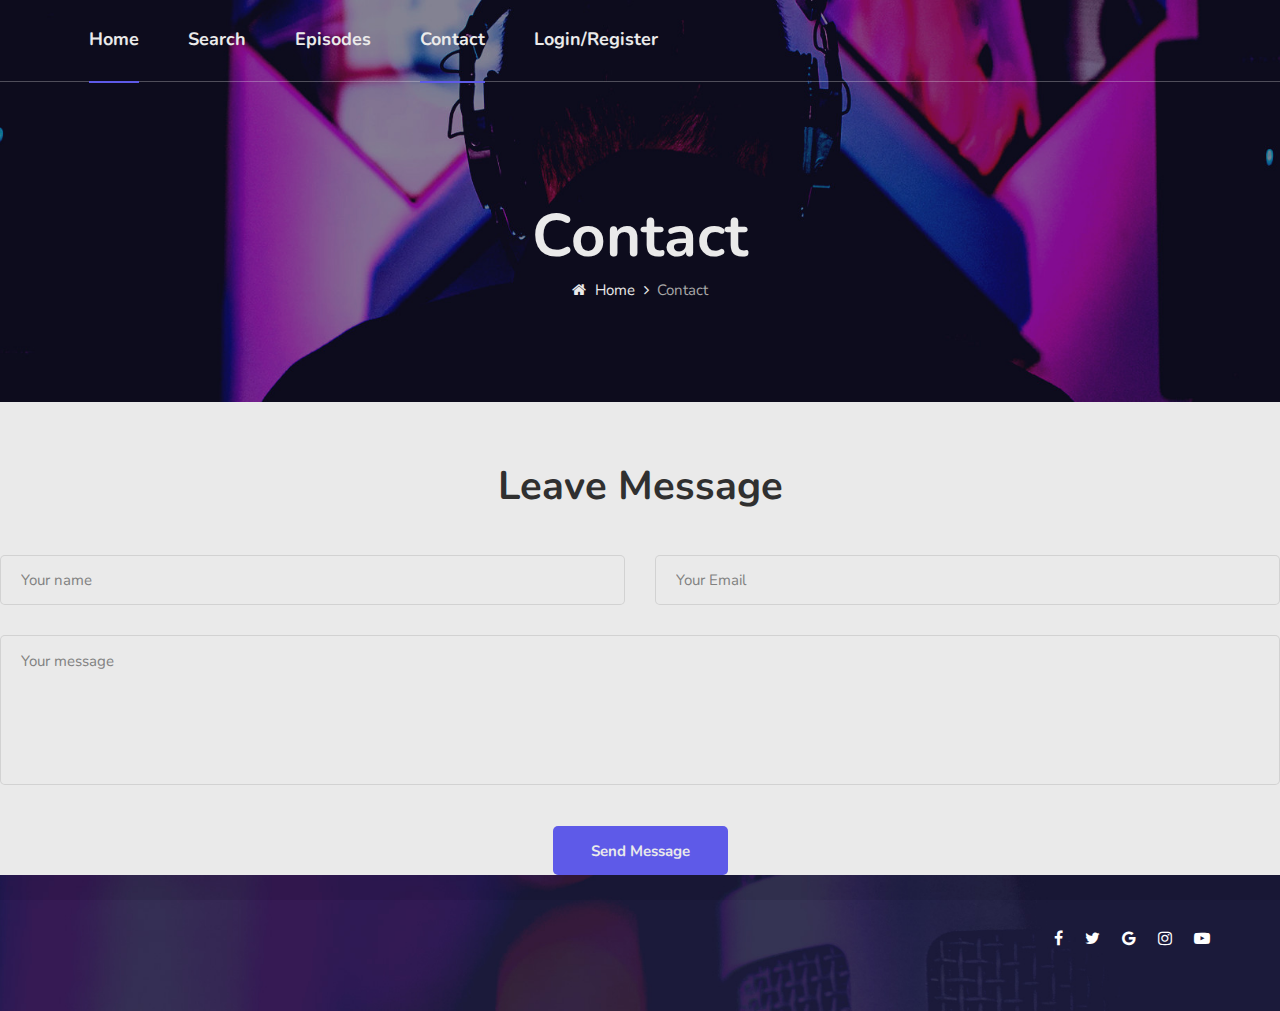
==== commit 92461d0c: "updates" ====
--- a/contact.html
+++ b/contact.html
@@ -53,7 +53,7 @@
                         <ul>
                             <li class="active"><a href="./index.html">Home</a></li>
                             <li><a href="./search.html">Search</a></li>
-                            <li><a href="./episodes.html">Episodes</a></li>
+                            <li><a href="./podcasts.html">Episodes</a></li>
                             <li class="active"><a href="./contact.html">Contact</a></li>
                             <li><a href="./login.html">Login/Register</a></li>
                         </ul>
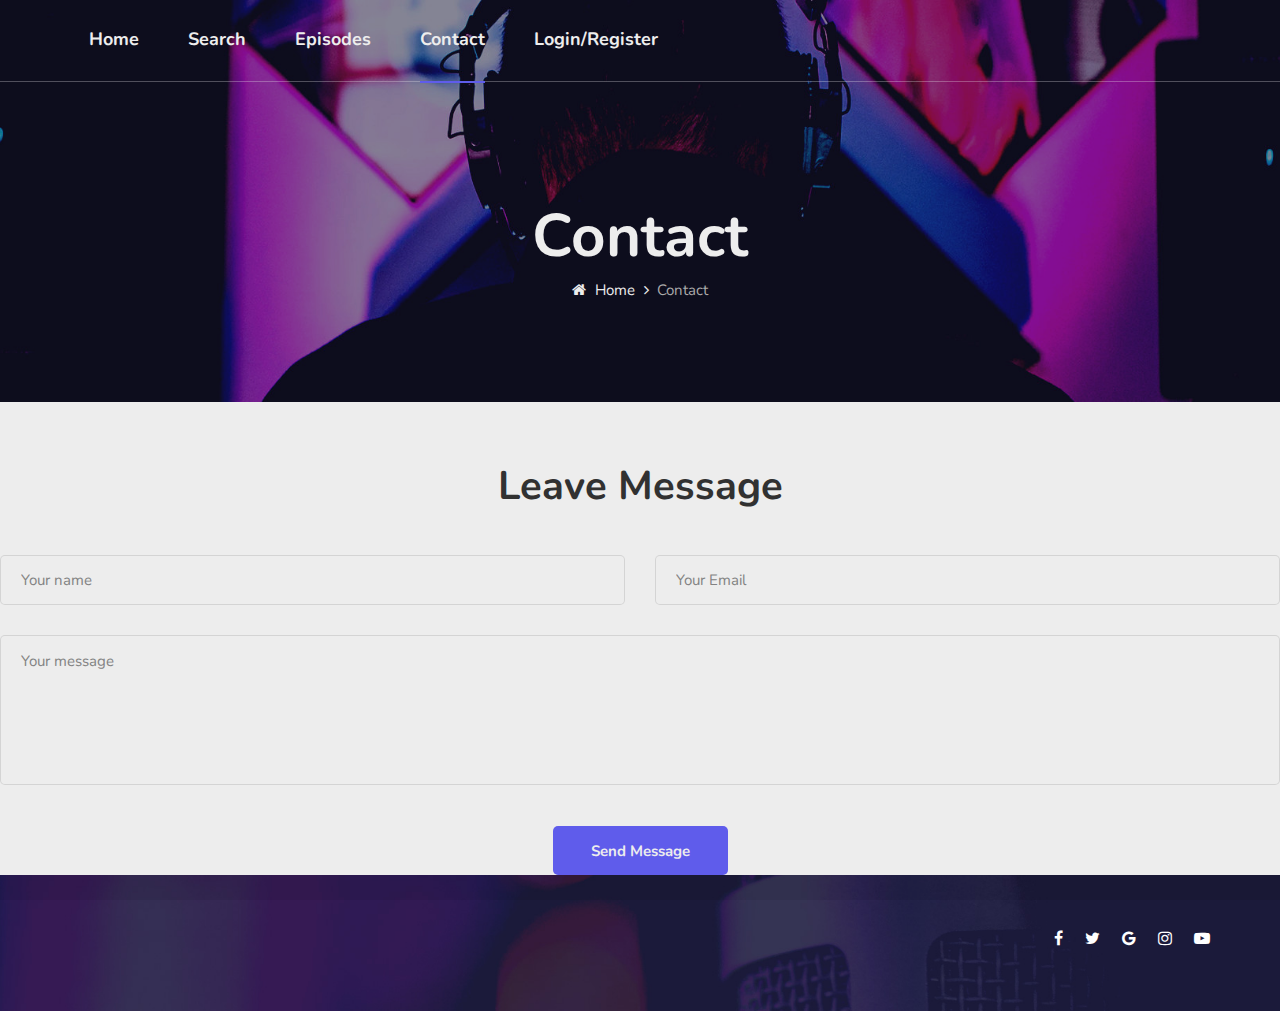
==== commit a988e529: "Update contact.html" ====
--- a/contact.html
+++ b/contact.html
@@ -51,7 +51,7 @@
                     </div>
                     <nav class="header__menu mobile-menu">
                         <ul>
-                            <li class="active"><a href="./index.html">Home</a></li>
+                            <li><a href="./index.html">Home</a></li>
                             <li><a href="./search.html">Search</a></li>
                             <li><a href="./podcasts.html">Episodes</a></li>
                             <li class="active"><a href="./contact.html">Contact</a></li>
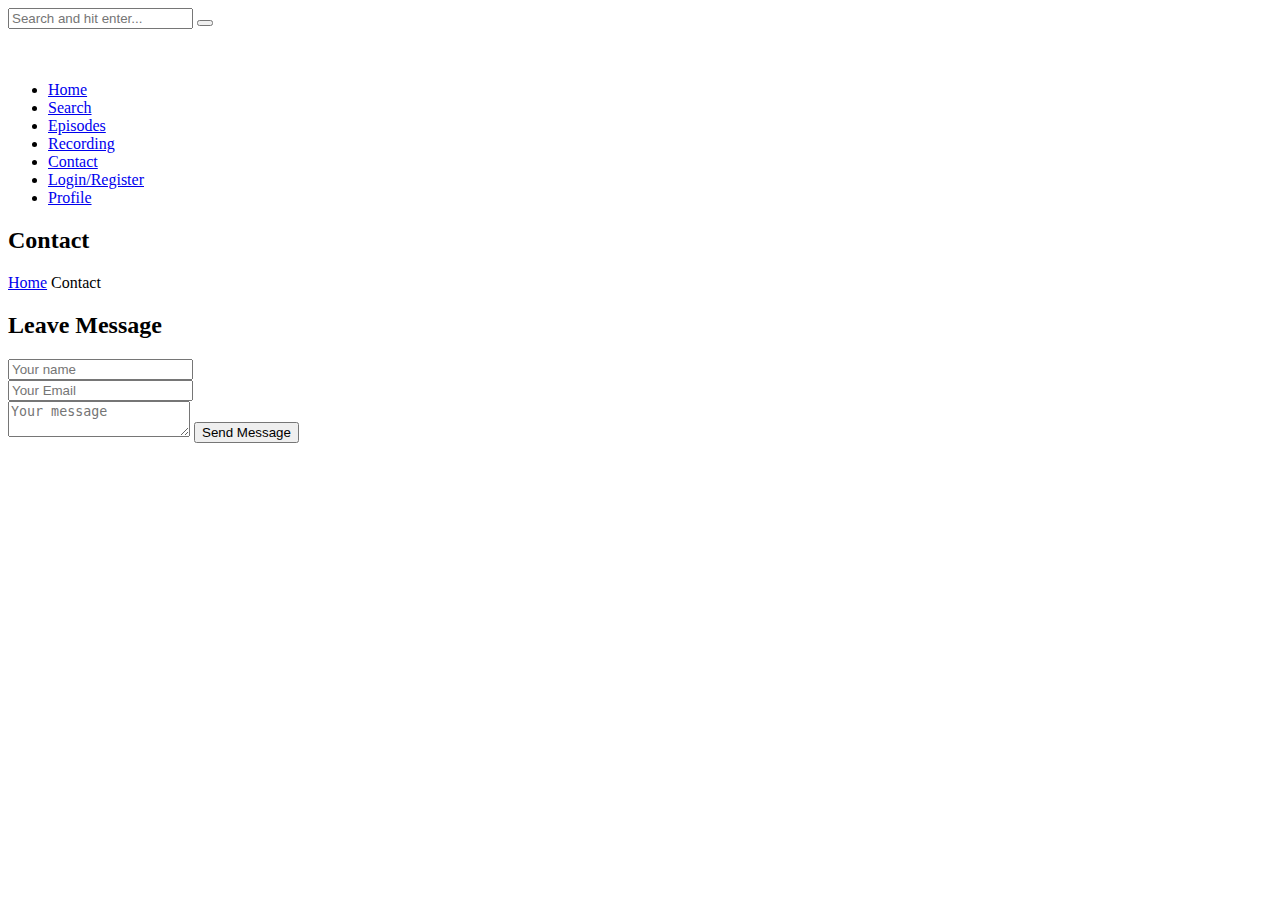
==== commit 6721ab03: "Updated" ====
--- a/contact.html
+++ b/contact.html
@@ -1,13 +1,14 @@
 <!DOCTYPE html>
-<html lang="ENG. US">
+<html lang="zxx">
 
 <head>
     <meta charset="UTF-8">
-    <meta name="description" content="Podcast Website">
-    <meta name="keywords" content="Podcast Website">
+    <meta name="description" content="4k RadioCast Template">
+    <meta name="keywords" content="4k RadioCast, unica, creative, html">
     <meta name="viewport" content="width=device-width, initial-scale=1.0">
+    <link rel="icon" href="images/favicon.ico" type="image/gif" sizes="16x16"> 
     <meta http-equiv="X-UA-Compatible" content="ie=edge">
-    <title>Podcast Website</title>
+    <title>4k RadioCast</title>
 
     <!-- Google Font -->
     <link href="https://fonts.googleapis.com/css2?family=Nunito:wght@300;400;600;700;800;900&display=swap"
@@ -32,12 +33,23 @@
     <!-- Offcanvas Menu Begin -->
     <div class="offcanvas-menu-overlay"></div>
     <div class="offcanvas-menu-wrapper">
-        
+        <div class="offcanvas__search">
+            <form action="#">
+                <input type="text" placeholder="Search and hit enter...">
+                <button type="submit"><i class="fa fa-search"></i></button>
+            </form>
+        </div>
         <div class="offcanvas__logo">
-            <a href="./index.html"><img src="img/logo.jpg" alt=""></a>
+            <a href="./index.html"><img src="img/logo.png" alt=""></a>
         </div>
         <div id="mobile-menu-wrap"></div>
-       
+        <div class="offcanvas__social">
+            <a href="#"><i class="fa fa-facebook"></i></a>
+            <a href="#"><i class="fa fa-twitter"></i></a>
+            <a href="#"><i class="fa fa-pinterest"></i></a>
+            <a href="#"><i class="fa fa-instagram"></i></a>
+            <a href="#"><i class="fa fa-dribbble"></i></a>
+        </div>
     </div>
     <!-- Offcanvas Menu End -->
 
@@ -45,20 +57,24 @@
     <header class="header">
         <div class="container-fluid">
             <div class="row">
-                <div class="col-lg-8">
+                <div class="col-lg-12">
                     <div class="header__logo">
                         <a href="./index.html"><img src="img/logo.png" alt=""></a>
                     </div>
                     <nav class="header__menu mobile-menu">
                         <ul>
-                            <li><a href="./index.html">Home</a></li>
+                            <li ><a href="./index.html">Home</a></li>
                             <li><a href="./search.html">Search</a></li>
-                            <li><a href="./podcasts.html">Episodes</a></li>
+                            <li><a href="./episodes.html">Episodes</a></li>
+                            <li><a href="./recording.html">Recording</a></li>
+
                             <li class="active"><a href="./contact.html">Contact</a></li>
                             <li><a href="./login.html">Login/Register</a></li>
+                            <li><a href="./per.html">Profile</a></li>
                         </ul>
                     </nav>
                 </div>
+             
             </div>
             <div class="canvas__open"><i class="fa fa-bars"></i></div>
         </div>
@@ -84,8 +100,41 @@
     <!-- Breadcrumb Section End -->
 
     <!-- Contact Section Begin -->
-   
-       
+    <section class="contact spad">
+        <div class="container">
+            <div class="row">
+                <!-- <div class="col-lg-12">
+                    <div class="contact__map">
+                        <!-- <iframe
+                        src="https://www.google.com/maps/embed?pb=!1m18!1m12!1m3!1d26440.72384129847!2d-118.24906619231132!3d34.06719475913053!2m3!1f0!2f0!3f0!3m2!1i1024!2i768!4f13.1!3m3!1m2!1s0x80c2c659f50c318d%3A0xe2ffb80a9d3820ae!2sChinatown%2C%20Los%20Angeles%2C%20CA%2C%20USA!5e0!3m2!1sen!2sbd!4v1570213740685!5m2!1sen!2sbd"
+                        height="500" style="border:0;" allowfullscreen="">
+                    </iframe> 
+                </div> -->
+            </div>
+        </div>
+        <!-- <div class="row">
+            <div class="col-lg-4 col-md-6 col-sm-6">
+                <div class="contact__widget__item">
+                    <img src="img/icons/ci-1.png" alt="">
+                    <h4>Address</h4>
+                    <p>59 South Blue Spring Street, Ozone Park, New York, United Stated</p>
+                </div>
+            </div>
+            <div class="col-lg-4 col-md-6 col-sm-6">
+                <div class="contact__widget__item">
+                    <img src="img/icons/ci-2.png" alt="">
+                    <h4>Phone</h4>
+                    <p>(+22) 333 333 3333 <span>(+22) 555 555 5555</span></p>
+                </div>
+            </div>
+            <div class="col-lg-4 col-md-6 col-sm-6">
+                <div class="contact__widget__item">
+                    <img src="img/icons/ci-3.png" alt="">
+                    <h4>Working Hours</h4>
+                    <p>Open: 10am to 6pm <span>( Sunday Close)</span></p>
+                </div>
+            </div>
+        </div> -->
         <div class="row">
             <div class="col-lg-12">
                 <div class="contact__form">
@@ -114,21 +163,40 @@
 <!-- Footer Section Begin -->
 <footer class="footer set-bg" data-setbg="img/footer-bg.jpg">
     <div class="container">
-         
+         <!-- <div class="footer__subscriber"> -->
+           <!-- <div class="row">
+                <div class="col-lg-5">
+                    <div class="footer__subscriber__text">
+                        <h3>Sign up for our newsletter!</h3>
+                        <p>Subscribe to receive info on our latest news and episodes</p>
+                    </div>
+                </div>
+                <div class="col-lg-5 offset-lg-2">
+                    <form action="#" class="footer__subscriber__form">
+                        <input type="text" placeholder="Your email address">
+                        <button type="submit" class="site-btn">Subscribe</button>
+                    </form>
+                </div>
+            </div>
+        </div>  -->
         <div class="row">
             <div class="col-lg-9 col-md-9">
                 <div class="footer__widget">
                     <div class="footer__logo">
                         <a href="#"><img src="img/logo.png" alt=""></a>
                     </div>
-                  
+                    <!-- <p class="footer__copyright__text">Copyright ©<script>
+                        document.write(new Date().getFullYear());
+                    </script> All rights reserved | This template is made with <i class="fa fa-heart-o"
+                    aria-hidden="true"></i> by <a href="https://colorlib.com" target="_blank">Colorlib</a>
+                </p> -->
             </div>
         </div>
         <div class="col-lg-3 col-md-3">
             <div class="footer__social " style="margin-top:20%">
                 <a href="#"><i class="fa fa-facebook"></i></a>
                 <a href="#"><i class="fa fa-twitter"></i></a>
-                <a href="#"><i class="fa fa-google"></i></a>
+                <a href="#"><i class="fa fa-pinterest"></i></a>
                 <a href="#"><i class="fa fa-instagram"></i></a>
                 <a href="#"><i class="fa fa-youtube-play"></i></a>
             </div>
